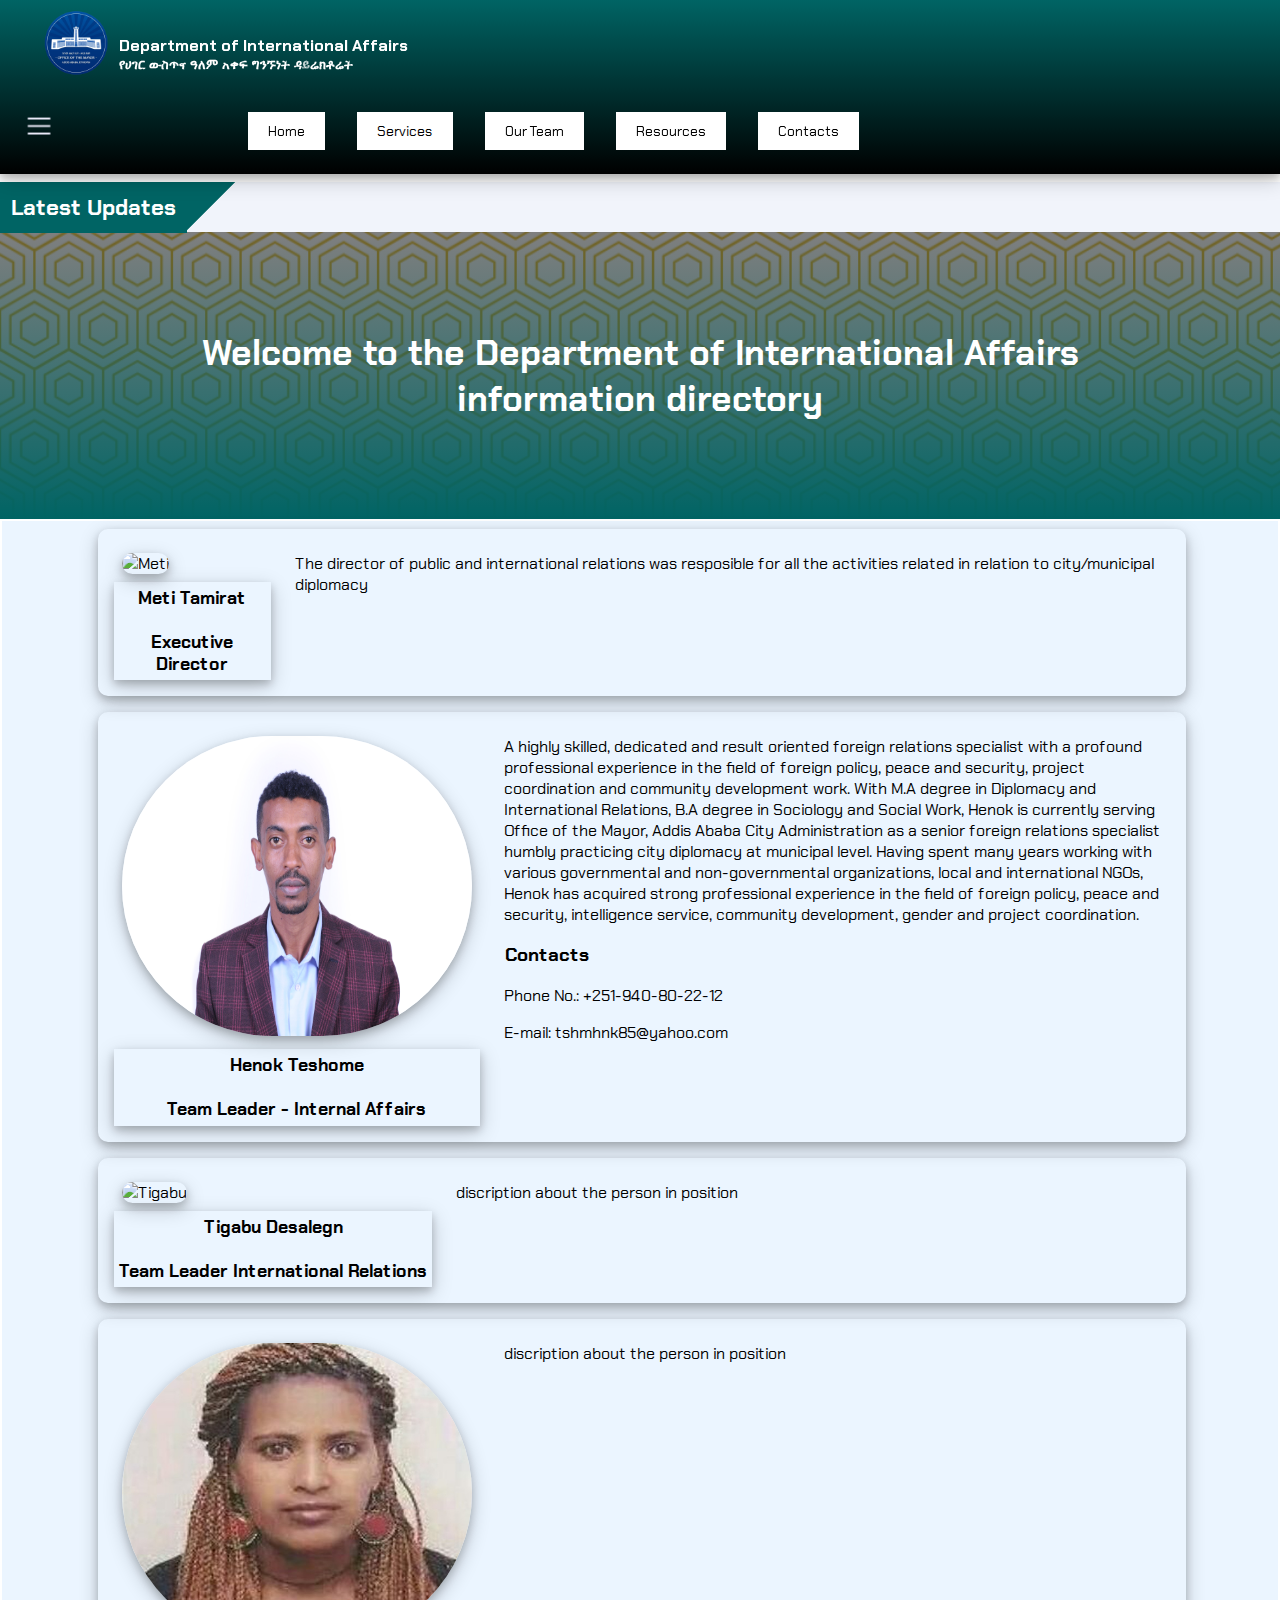
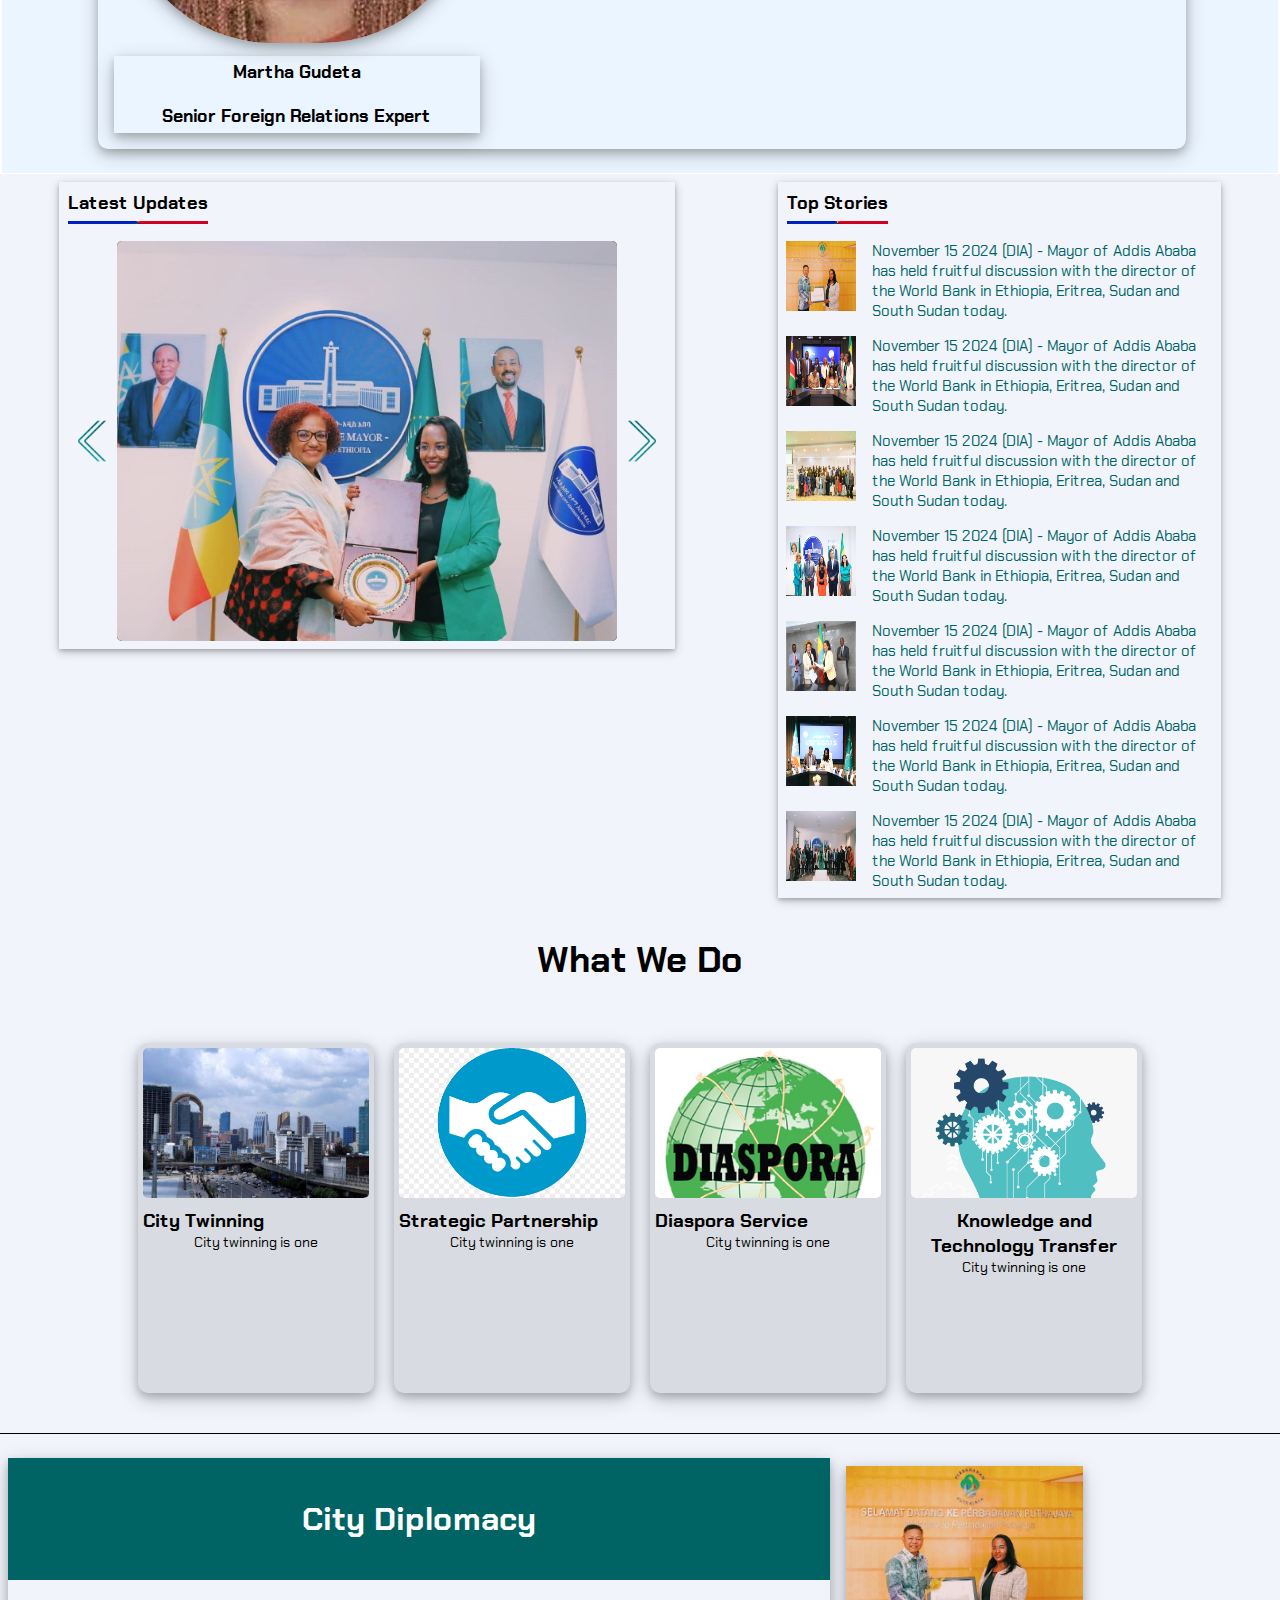
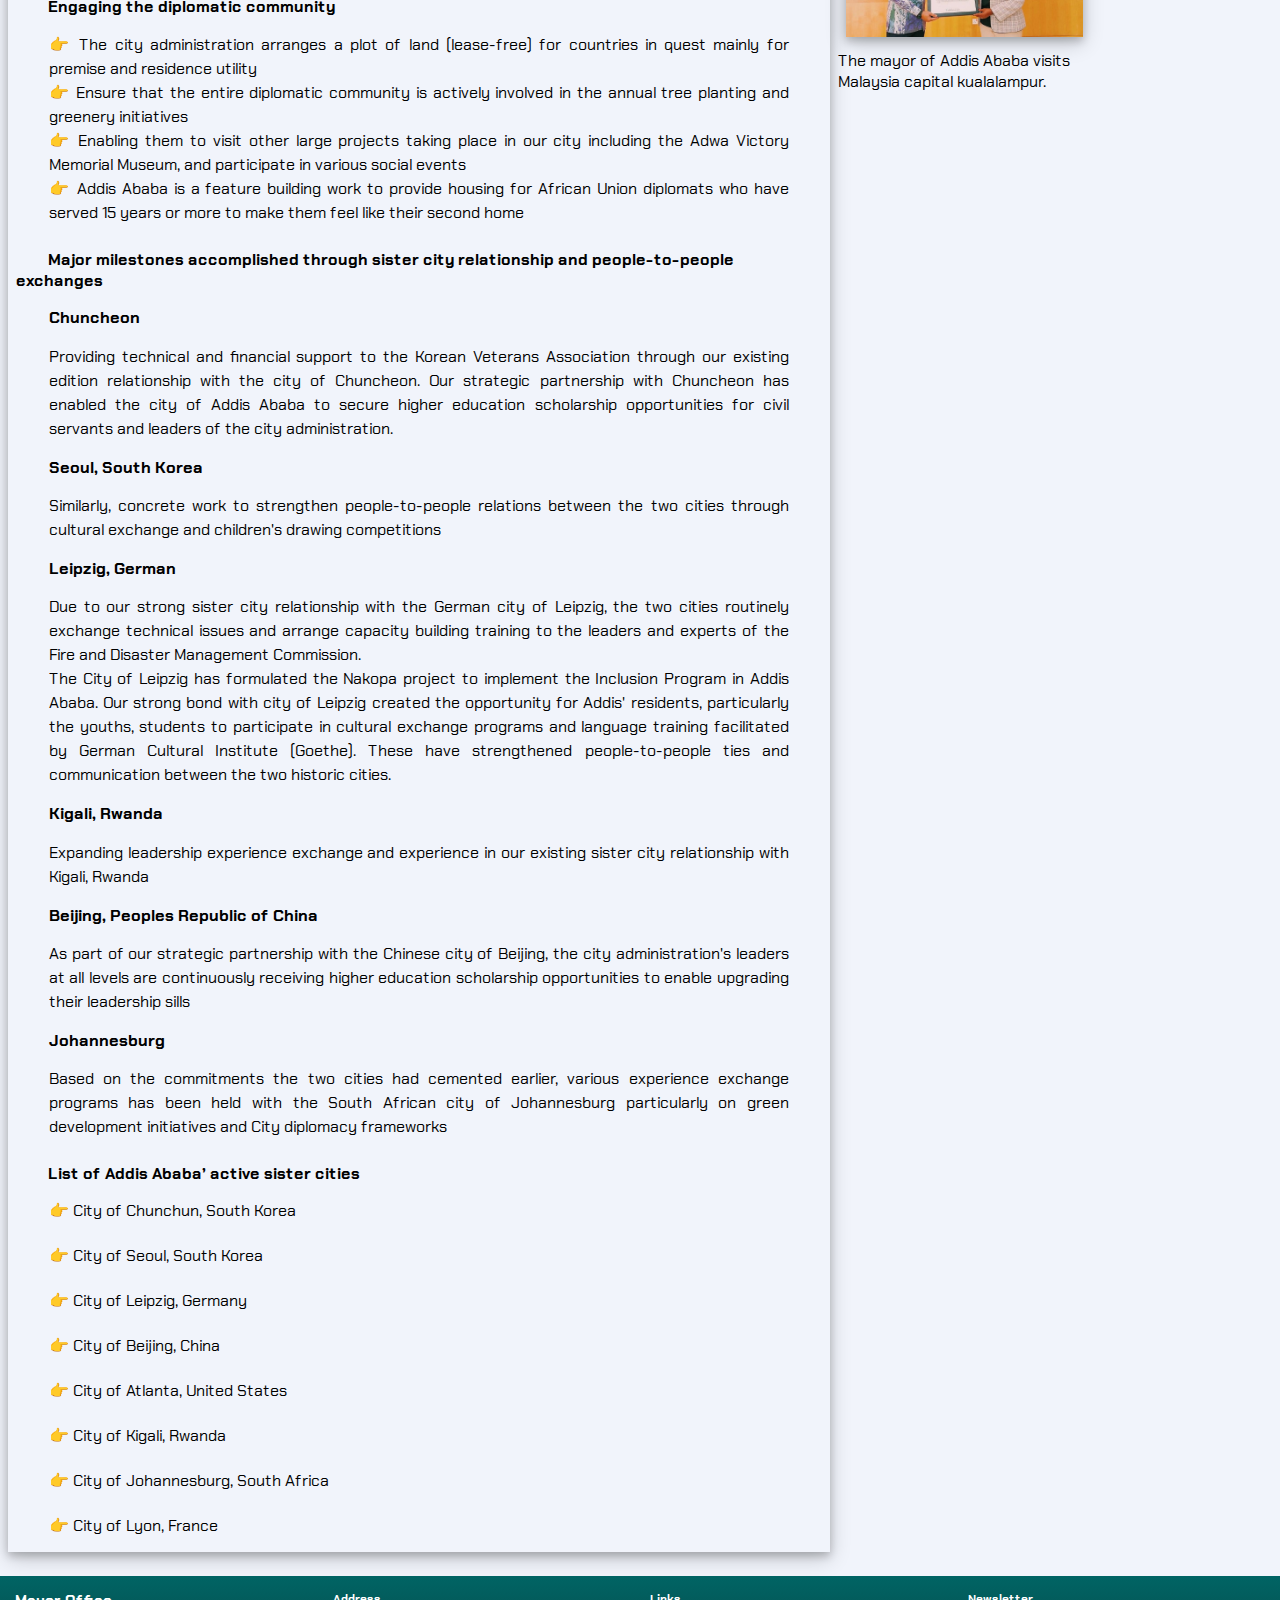
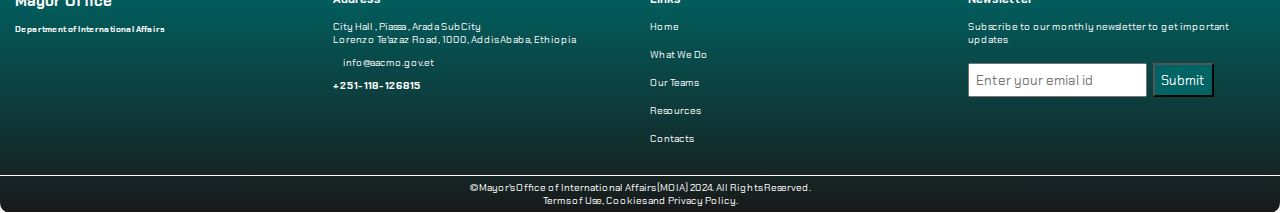
==== index.html @ 0c15f577 "Update index.html" ====
﻿
<!DOCTYPE html>
<html lang="en">
<head>
  <meta charset="utf-8">
  <meta name="viewport" content="width=device-width, initial-scale=1">
  <title>Department of International Affairs</title>
  <link rel="icon" type="image/x-icon" href="x-icon.png">
  <link rel="stylesheet" type="text/css" href="style.css">
  <link rel="stylesheet" type="text/css" href="style-bx.css">
  <link rel="stylesheet" type="text/css" href="stylesheet.css"> 
  <link rel="stylesheet" href="https://cdnjs.cloudflare.com/ajax/libs/fontawesome/6.6.0/css/all.min.css">
  <link rel="preconnect" href="https://fonts.googleapis.com">
  <link rel="preconnect" href="https://fonts.gstatic.com" crossorigin>
  <link href="https://fonts.googleapis.com/css2?family=Chakra+Petch:ital,wght@0,300;0400;0,500;0,600;0,700;1,300;1,400;1,500;1,600;1,700&display=swap" rel="stylesheet">
  <script src="https://code.jquery.com/jquery-3.7.1.min.js" integrity="sha256-/JqT3SQfawRcv/BIHPThkBvs0OEvtFFmqPF/lYI/Cxo=" crossorigin="anonymous"></script>
</head>
<body>
  <header>
    <!--Side Navigation-->
    <div id="sideNav">
      <h3>List of Sister Cities</h3>
      <nav>
        <ul>
          <li><a href="#">Ankara</a></li>
          <li><a href="#">Atlanta</a></li>
          <li>
            <a href="#">Beijing</a>
          </li>
          <li>
            <a href="#">Cheoncheon</a>
          </li>
          <li>
            <a href="#">Chengdu</a>
          </li>
          <li>
            <a href="leipzig.html">Leipzig</a>
          </li>
          <li>
            <a href="#">Leyon</a>
          </li>
          <li>
            <a href="#">Rizhao</a>
          </li>
          <li>
            <a href="#">Seol</a>
          </li>
          <li>
            <a href="washington.html">Washington D.C</a>
          </li>
          <li>
            <a href="#">Kigali</a>
          </li>
          <li>
            <a href="#">Johanesberg</a>
          </li>
          <li>
            <a href="#">Qeulimane</a>
          </li>
          <li>
            <a href="#">Shanghai</a>
          </li>
          <li>
            <a href="#">Windhock</a>
          </li>
          <li>
            <a href="#">Qingdao</a>
          </li>
        </ul>
      </nav>
    </div>
    <div id="menuBtn"><img src="menu-icon.png" alt="menu-icon" id="menu"></div>
    <div id="head-wrapper">
      <div class="head-container">
        <img src="mayor-logo.png" alt="mayor-logo" class="logo">
        <div class="head-title">
          <h4>Department of International Affairs</h4>
          <h5>የሀገር ውስጥና ዓለም አቀፍ ግንኙነት ዳይሬክቶሬት</h5>
        </div>
      </div>

      <!--dropdown menu-->
    <nav class="menu-bar menu-bar-1" id="menu-bar">
        <ul>
          <li><a href="#">Home</a></li>
          <li><a href="#">Services</a>
             <ul class="dropdwn-content">
                 <li><a href="#">City Twinning</a></li>
                 <li><a href="#">Partnership</a></li>
                 <li><a href="#">Diaspora Service</a></li>
                 <li><a href="#">Knowledge & Technology Transfer</a></li>
            </ul>
          </li>
          <li><a href="https://addisinternationalaffairs.github.io/et/" id="team">Our Team</a></li>
          <li><a href="resources.html">Resources</a></li>
          <li><a href="#">Contacts</a></li>
        </ul>
      </nav>
    </div>
  </header>
  
  
  
    <!--news ticker section-->
    
  <section>
     <div class="news-wrapper">
        <div class="news-head">Latest Updates</div>
            <div class="text-updates">
                  <ul>
                      <li>November 15 2024 (DIA) - Mayor of Addis Ababa has held fruitful discussion with the director of the World Bank in Ethiopia, Eritrea, Sudan and South Sudan today.</li>
                      <li>November 14 2024 (DIA) - Mayor of Addis Ababa has received high ranking delegation from Jiangzhou Province of China led by governor Shu Qulin.</li>
                      <li>November 4 2024 (DIA) - Mayor of Addis Ababa have had a fruitful discussion on various issues in pursuit of working more closely on multiple fronts.</li>
                      <li>A significant step was taken to solidify the bond between the City of Kigali and Addis Ababa through the signing of a Memorandum of Understanding (MoU).</li>
                      <li>በአዲስ አበባ እና ኳላላምፑር መካከል ትስስርን በማጠናከር በተለይም በከተማ ፕላን፣ በአረጓዴ ልማት፣ በአካባቢ ጥበቃና እንክብካቤ፣ በህዝብ መናፈሻዎች፣ በኢንቨስትመንት፣ በጤና፣ በንግድ እና ቱሪዝም ዘርፎች ላይ ይበልጥ ተቀራርበን መስራት በምንችልባቸው መንገዶች ዙሪያ ፍሬያማ ውይይት ተካሂደል።</li>
                  </ul>
            </div> 
     </div>
  </section>
  
    <!--banner section-->
  <section id="banner">
    <div class="banner-title">
      <h1>Welcome to the Department of International Affairs<br>
      information directory</h1>
    </div>
  </section>
  
  <!--team section-->
  <section id="team-container" class="our-team">
    <div class="row-1">
      <div class="col-1">
        <img src="mtt.jpg" alt="Meti">
        <h5>Meti Tamirat<br><br>Executive Director</h5>
        
      </div>
      <div class="col-1">
        <p>The director of public and international relations was resposible for all the activities related in relation to
        city/municipal diplomacy</p>
      </div>
    </div>
    <div class="row-1">
      <div class="col-1">
        <img src="henok.jpg" alt="henok">
        <h5>Henok Teshome<br><br>Team Leader - Internal Affairs</h5>

      </div>
      <div class="col-1">
        <p>A highly skilled, dedicated and result oriented foreign relations specialist with a profound professional experience
        in the field of foreign policy, peace and security, project coordination and community development work. With M.A
        degree in Diplomacy and International Relations, B.A degree in Sociology and Social Work, Henok is currently serving
        Office of the Mayor, Addis Ababa City Administration as a senior foreign relations specialist humbly practicing city
        diplomacy at municipal level. Having spent many years working with various governmental and non-governmental
        organizations, local and international NGOs, Henok has acquired strong professional experience in the field of foreign
        policy, peace and security, intelligence service, community development, gender and project coordination.</p>
        <h3>Contacts</h3>
        <p>Phone No.: +251-940-80-22-12</p>
        <p>E-mail: tshmhnk85@yahoo.com</p>
      </div>
    </div>
    <div class="row-1">
      <div class="col-1">
        <img src="#" alt="Tigabu">
        <h5>Tigabu Desalegn<br><br>Team Leader International Relations</h5>

      </div>
      <div class="col-1">
        <p>discription about the person in position</p>
      </div>
    </div>
    <div class="row-1">
      <div class="col-1">
        <img src="mrt.jpg" alt="Martha">
        <h5>Martha Gudeta<br><br>Senior Foreign Relations Expert</h5>
        
      </div>
      <div class="col-1">
        <p>discription about the person in position</p>
      </div>
    </div>
  </section>
  
  
  
  <!--slide news section-->
  
  <section class="news-gallery-container">
     <div class="row-ngc">
        <div class="column-ngc">
          <p>Latest Updates</p>
          <div class="gallery-wrap">
            <img src="left-btn.png" height="64" width="64" alt="btn" id="leftBtn">
              <div class="row-gl">
                <div class="column-gl">
                  <img src="myr-16.png" height="504" width="656" alt="myr">
                </div>
                <div class="column-gl">
                  <img src="myr-15.png" height="504" width="756" alt="myr">
                </div>
                <div class="column-gl">
                  <img src="myr-1.png" height="504" width="700" alt="myr">
                </div>
                <div class="column-gl">
                  <img src="myr-2.png" height="504" width="756" alt="myr">
                </div>
                <div class="column-gl">
                  <img src="myr-3.png" height="504" width="757" alt="myr">
                </div>
                <div class="column-gl">
                  <img src="myr-4.png" height="504" width="756" alt="myr">
                </div>
                <div class="column-gl">
                  <img src="myr-6.png" height="504" width="835" alt="myr">
                </div>
                <div class="column-gl">
                  <img src="myr-7.png" height="504" width="766" alt="myr">
                </div>
                <div class="column-gl">
                  <img src="myr-8.png" height="504" width="756" alt="myr">
                </div>
                <div class="column-gl">
                  <img src="myr-10.png" height="504" width="652" alt="myr">
                </div>
                <div class="column-gl">
                  <img src="myr-11.png" height="504" width="774" alt="myr">
                </div>
                <div class="column-gl">
                  <img src="myr-13.png" height="504" width="755" alt="myr">
                </div>
              </div>
            <img src="right-btn.png" height="64" width="64" alt="btn" id="rightBtn">
          </div>
       </div>
       <div class="column-ngc">
          <p>Top Stories</p>
          <div class="news-wrap">
             <div class="news-link">
               <ul>
                  <li><img src="myr-1.png" alt="news-img"><a href="#">November 15 2024 (DIA) - Mayor of Addis Ababa has held fruitful discussion with the director of the World Bank in Ethiopia, Eritrea, Sudan and South Sudan today.</a></li>
                  <li><img src="myr-3.png" alt="news-img"><a href="#">November 15 2024 (DIA) - Mayor of Addis Ababa has held fruitful discussion with the director of the World Bank in Ethiopia, Eritrea, Sudan and South Sudan today.</a></li>
                  <li><img src="myr-6.png" alt="news-img"><a href="#">November 15 2024 (DIA) - Mayor of Addis Ababa has held fruitful discussion with the director of the World Bank in Ethiopia, Eritrea, Sudan and South Sudan today.</a></li>
                  <li><img src="myr-8.png" alt="news-img"><a href="#">November 15 2024 (DIA) - Mayor of Addis Ababa has held fruitful discussion with the director of the World Bank in Ethiopia, Eritrea, Sudan and South Sudan today.</a></li>
                  <li><img src="myr-10.png" alt="news-img"><a href="#">November 15 2024 (DIA) - Mayor of Addis Ababa has held fruitful discussion with the director of the World Bank in Ethiopia, Eritrea, Sudan and South Sudan today.</a></li>
                  <li><img src="myr-11.png" alt="news-img"><a href="#">November 15 2024 (DIA) - Mayor of Addis Ababa has held fruitful discussion with the director of the World Bank in Ethiopia, Eritrea, Sudan and South Sudan today.</a></li>
                  <li><img src="myr-15.png" alt="news-img"><a href="#">November 15 2024 (DIA) - Mayor of Addis Ababa has held fruitful discussion with the director of the World Bank in Ethiopia, Eritrea, Sudan and South Sudan today.</a></li>
               </ul>
             </div>
          </div>     
       </div>
     </div>  
  </section>
  
  <!--about section-->
  
  <section id="about">
    <div class="section-title">
      <h1>What We Do</h1>
    </div>
    <div id="card-container">
        <a class="card" href="#">
           <div class="cards-image card-1"></div>
           <h3>City Twinning</h3>
           <p>City twinning is one</p>
        </a>
        <a class="card" href="#">
           <div class="cards-image card-2"></div>
           <h3>Strategic Partnership</h3>
           <p>City twinning is one</p>
        </a>
        <a class="card" href="#">
           <div class="cards-image card-3"></div>
           <h3>Diaspora Service</h3>
           <p>City twinning is one</p>
       </a>
       <a class="card" href="#">
           <div class="cards-image card-4"></div>
           <h3>Knowledge and Technology Transfer</h3>
           <p>City twinning is one</p>
       </a>
    </div>
  </section>

  <!--info section-->  
  <section class="info-container">
     <div class="info-section">
         <div class="info-main-title">
            <h2>City Diplomacy</h2>
         </div>
         <div class="info-sub-title">
            <h4>Engaging the diplomatic community</h4>
         </div>
         <div class="info-content">
            <p>&#128073; The city administration arranges a plot of land (lease-free) for countries in quest mainly for premise and residence utility<br>
            &#128073; Ensure that the entire diplomatic community is actively involved in the annual tree planting and greenery initiatives<br>
            &#128073; Enabling them to visit other large projects taking place in our city including the Adwa Victory Memorial Museum, and participate in various social events<br>
            &#128073; Addis Ababa is a feature building work to provide housing for African Union diplomats who have served 15 years or more to make them feel like their second home</p>
         </div>
         <div class="info-sub-title">
            <h4>Major milestones accomplished through sister city relationship and people-to-people exchanges</h4>
         </div>
         <div class="info-content">
            <h5>Chuncheon</h5>
            <p>Providing technical and financial support to the Korean Veterans Association through our existing edition relationship with the city of Chuncheon. Our strategic partnership with Chuncheon has enabled the city of Addis Ababa to secure higher education scholarship opportunities for civil servants and leaders of the city administration.</p>
            <h5>Seoul, South Korea</h5>
            <p>Similarly, concrete work to strengthen people-to-people relations between the two cities through cultural exchange and children's drawing competitions</p>
            <h5>Leipzig, German</h5>
            <p>Due to our strong sister city relationship with the German city of Leipzig, the two cities routinely exchange technical issues and arrange capacity building training to the leaders and experts of the Fire and Disaster Management Commission.<br>
            The City of Leipzig has formulated the Nakopa project to implement the Inclusion Program in Addis Ababa. Our strong bond with city of Leipzig created the opportunity for Addis' residents, particularly the youths, students to participate in cultural exchange programs and language training facilitated by German Cultural Institute (Goethe). These have strengthened people-to-people ties and communication between the two historic cities.</p>
            <h5>Kigali, Rwanda</h5>
            <p>Expanding leadership experience exchange and experience in our existing sister city relationship with Kigali, Rwanda</p>
            <h5>Beijing, Peoples Republic of China</h5>
            <p>As part of our strategic partnership with the Chinese city of Beijing, the city administration's leaders at all levels are continuously receiving higher education scholarship opportunities to enable upgrading their leadership sills</p>
            <h5>Johannesburg</h5>
            <p>Based on the commitments the two cities had cemented earlier, various experience exchange programs has been held with the South African city of Johannesburg particularly on green development initiatives and City diplomacy frameworks</p>
         </div>
         <div class="info-sub-title">
            <h4>List of Addis Ababa’ active sister cities</h4>
         </div>
         <div class="info-content">
            <ul>
                <li>&#128073; City of Chunchun, South Korea</li>
                <li>&#128073; City of Seoul, South Korea</li>
                <li>&#128073; City of Leipzig, Germany</li>
                <li>&#128073; City of Beijing, China</li> 
                <li>&#128073; City of Atlanta, United States</li>
                <li>&#128073; City of Kigali, Rwanda</li>
                <li>&#128073; City of Johannesburg, South Africa</li> 
                <li>&#128073; City of Lyon, France</li>
            </ul>    
         </div>      
     </div>
     <div class="info-card-wrapper">
        <div class="info-card">
           <a href="#"><img src="myr-1.jpg" alt="myr"></a>
           <p>The mayor of Addis Ababa visits Malaysia capital kualalampur.</p>
        </div>
        <div class="info-card">
          
        </div>
     </div>
  </section>
  
  <!--footer section-->
  
  <footer>
   <div class="footer-container">
    <div class="row">
      <div class="col">
           <h2>Mayor Office</h2><br>
           <h5><a href="#">Department of International Affairs</a></h5>
        </div>
      <div class="col">
        <h3>Address</h3><br>
        <p>City Hall , Piassa , Arada SubCity</p>
        <p>Lorenzo Te'azaz Road, 1000, Addis Ababa, Ethiopia</p>
        <p class="email-id"><a href="#">info@aacmo.gov.et</a></p>
        <h4>+251-118-126815</h4>
      </div>
      <div class="col">
        <h3>Links</h3><br>
        <ul>
          <li>
            <a href="/index.html">Home</a>
          </li>
          <li>
            <a href="#">What We Do</a>
          </li>
          <li>
            <a href="team.html">Our Teams</a>
          </li>
          <li>
            <a href="resources.html">Resources</a>
          </li>
          <li>
            <a href="#">Contacts</a>
          </li>
        </ul>
      </div>
      <div class="col">
        <h3>Newsletter</h3><br>
        <p>Subscribe to our monthly newsletter to get important updates</p><br>
        <label><input type="email" name="email-address" placeholder="Enter your emial id" required=""></label> 
        <button class="btn" type="submit">Submit</button>
      </div>
    </div>
    <div class="row">
      <p class="row-bottom">&copy; <a href="#">Mayor's Office of International Affairs (MOIA) 2024.</a> All Rights Reserved.<br>
      <a href="#">Terms of Use</a>, <a href="#">Cookies and Privacy Policy.</a><br>
      </p>
    </div>
    </div>
  </footer>
  <script src="scripts.js"></script>
  <script src="jquery-3.7.1.min.js"></script>
  <script>
  $(document).ready(function() {
    $('#team-container').hide();
    $("#team").on('click', function() {
       $('.news-gallery-container,.info-container,#about,#banner').hide();
       $('#team-container').show();
       
   });
   });
  </script>

</body>
</html>
---- style.css ----
*{
  margin: 0;
  padding: 0;
  font-family: "Chakra Petch", sans-serif;
  font-style: normal;
  }
@media screen and (min-width: 320px) and (max-width: 980px) {
  body {
    width: auto;
    height: auto;
    font-size: 10px;
  }
}  

  #sideNav {

  width: 200px;
  height: 520px;
  position: absolute;
  margin-bottom: 1em;
  left: -200px;
  top: 100%;
  background: linear-gradient(rgba(0,0,0,1), rgb(0, 100, 100));
  z-index: 1;
  transition: 1s;
  overflow-x: hidden;
  overflow-Y: scroll; 
}

 /*--custom scrollbar--*/

  ::-webkit-scrollbar {
    width: 7px;
  }
  ::-webkit-scrollbar-track {
    background: white;
    border-radius: 50px;
  }
  ::-webkit-scrollbar-thumb {
    background: gray;
    border-radius: 50px;
  }
  ::-webkit-scrollbar-button {
    width: 7px;
    background: gray;
    border-radius: 50px;

  }
  ::-webkit-scrollbar-thumb:hover {
    background: rgb(49, 48, 48)
  }
  ::-webkit-scrollbar-button:hover {
    background: rgb(49, 48, 48)
    }
    
    
#sideNav h3 {
  color: white;
  text-align: center;
  padding: 0.5em;
  }

#sideNav ul li {
  list-style: none;
  padding: 1em;
  border-bottom: 0.5px solid white;
  border-radius: 5px;
}

#sideNav ul li a {
  text-decoration: none;
  color: white;
  font-size: 16px;
}
#sideNav ul li:hover {
  background: linear-gradient(rgba(0, 0, 0, 0.5), rgb(0, 100, 100));
  transform: scale(1.03);
  transition: all 0.9s ease;
}
#menuBtn {
  width: 45px;
  height: 45px;
  margin: 1em;
  background: transparent;
  position: absolute;
  text-align: center;
  top: 50%;
  float: left;
  z-index: 3;
  
}
#menuBtn img {
  width: 30px;
  height: 30px;
  
}

#menuBtn:hover {
  background: linear-gradient(rgba(0, 0, 0, 0.5), rgb(0, 100, 100));
  border-radius: 20px;
}

@media screen and (min-width: 320px) and (max-width: 600px) {
  .banner-title h1 {
    font-size: 24px;
    font-weight: bold;
}
}

@media screen and (min-width: 320px) and (max-width: 600px) {
  #menuBtn {
    width: 35px;
    height: 35px;
}
}
@media screen and (min-width: 320px) and (max-width: 600px) {
  #menuBtn img{
    width: 25px;
    height: 25px;
}
}

@media screen and (min-width: 320px) and (max-width: 600px) {
  #sideNav ul li a{
    font-size: 13px;
}
}
.head-title h2 {
  font-size: 16px;
}
header {
  display: flex;
  flex-wrap: nowrap;
  position: sticky;
  top: 0;
  background: linear-gradient(to top, rgba(0, 0, 0, 1), rgb(0, 100, 100));
  background-position: center;
  width: 100%;
  left: 0;
  transition: all 2s ease-in-out;
  box-shadow: 0 4px 8px 0 rgba(0, 0, 0, 0.2), 0 6px 20px 0 rgba(0, 0, 0, 0.2);
  z-index: 2;
}

#head-wrapper {
  display: inline;
  flex-wrap: nowrap;
  position: sticky;
  top: 0;
  margin-left: 2em;
  }
.head-container {
  display: flex;
  flex-wrap: nowrap;
  padding: 1px;
}

img {
  position: relative;
  width: 70px;
  height: 70px;
  margin: 0.5em;
}

.head-title h4 {
  position: relative;
  top: 40%;
  color: white;
  font-family: "Chakra Petch", sans-serif;
  font-style: normal;

}
.head-title h5 {
  position: relative;
  top: 40%;
  color: white;
  font-family: "Chakra Petch", sans-serif;
  font-style: normal;

}

#banner {
  
  display: block;
  flex-wrap: nowrap;
  background: linear-gradient(rgba(0,0,0,0.5), rgb(0, 100, 100)),url("background-pattern.png");
  background-size: cover;
  background-position: center;
  padding: 5em;
  
  
}

.banner-title {
  text-align: center;
  color: white;
}
.banner-title h1 {
  font-size: 35px;
  font-weight: bold;
  padding: 0.5em;
}

@media screen and (min-width: 320px) and (max-width: 600px) {
   header{
    display: flex;
    flex-wrap: wrap;
    font-size: 10px;
}
}
@media screen and (min-width: 320px) and (max-width: 600px) {
  #head-wrapper{
    display: flex;
    flex-wrap: wrap;
    font-size: 10px;
    margin-left: 0.5em;
}
}
@media screen and (min-width: 320px) and (max-width: 600px) {
  .head-container{
    display: flex;
    flex-wrap: wrap;
    font-size: 80%;
}
}
@media screen and (min-width: 320px) and (max-width: 600px) {
  #head-wrapper img {
    width: 45px;
    height: 45px;
    
}
}

 /*--navigation bar--*/


.menu-bar {
  display: flex;
  flex-wrap: nowrap;
  width: 100%;
  text-align: center;
  margin-left: 10em;
  padding: 1em;

}

.menu-bar ul .menu-bar li {
  display: flex;
  flex-wrap: nowrap;


  
}
.menu-bar ul {
  display: block;
  flex-wrap: nowrap;
  width: 100%;
  list-style: none;
  padding: 0.5em;
}
.menu-bar li {
  position: relative;
  float: left;
  width: auto;
  padding: 10px 20px;
  margin-left: 2em;
  transition: 0.4s all ease-in-out;
  background: white;
  z-index: 1;
  }
  

.menu-bar a {
  display: block;
  font-size: 14px;
  color: black;
  text-decoration: none;
  text-align: left;
}

.menu-bar li:hover {
  color: black;
  

}
.menu-bar li::before {
  content: '';
  position: absolute;
  top: 0;
  left: 0;
  width: 100%;
  height: 100%;
  z-index: -1;
  background: rgb(233, 59, 85);
  transition: 0.4s all ease-in-out;
  }
.menu-bar-1 li::before {
  right: unset;
  right: 0;
  width: 0;
  }
.menu-bar-1 li:hover::before {
  bottom: unset;
  top: 0;
  width: 100%;
  }

.dropdwn-content {
  display: none;
  position: absolute;
  visibility: hidden;
  
}

.dropdwn-content li {
  margin: 0;
  list-style: none;
  
}
.dropdwn-content a {
  width: 215px;
  font-size: 14px;
  padding: 0.5em;
  }

.menu-bar ul li:hover .dropdwn-content {
  display: block;
  position: absolute;
  opacity: 1;
  visibility: visible;
  margin-top: 12px;
  margin-left: -107px;
  width: 270px;
}

.menu-bar ul li:hover .dropdwn-content a {
  display: block;
}

.menu-bar ul li:hover .dropdwn-content ul  {
  width: auto;
  padding: 5px;
  
  }

@media screen and (min-width: 320px) and (max-width: 600px) {
  .menu-bar{
    display: flex;
    flex-wrap: nowrap;
    float: left;
    margin-left: 2em;
}
}

@media screen and (min-width: 320px) and (max-width: 600px) {
  .menu-bar ul li {
    display: flex;
    flex-wrap: nowrap;
    padding: 3px 3px;
}
}
@media screen and (min-width: 320px) and (max-width: 600px) {
  .menu-bar a{
    font-size: 12px;
}
}
@media screen and (max-width: 550px) {
  .dropdwn-content a {
    width: 200px;
    font-size: 12px;
  }
}
@media screen and (min-width: 320px) and (max-width: 600px) {
  .dropdwn-content {
    width: 150px;

  }
}

/*--about section--*/

#about {
  width: 100%;
  padding: 30px 0;
  background-color: rgb(241, 244, 251);

}
.section-title {
  text-align: center;
  padding-bottom: 50px;
}

.section-title h1 {
  font-size: 36px;
  color: black;
  font-weight: bold;
}
@media screen and (min-width: 320px) and (max-width: 780px) {
  .banner-title h1{
    font-size: 15px;
}
}

/*--card section--*/

#card-container {
  display: flex;
  flex-wrap: nowrap;
  margin: auto;
  width: 80%;


}
.card {
  width: 250px;
  height: 350px;
  border-radius: 10px;
  padding: 5px 5px;
  box-sizing: border-box;
  cursor: pointer;
  margin: 10px 10px;
  text-align: center;
  text-decoration: none;
  background-color: rgba(0, 0, 0, 0.1);
  background-position: center;
  box-shadow: 0 4px 8px 0 rgba(0, 0, 0, 0.2), 0 6px 20px 0 rgba(0, 0, 0, 0.2);

}

.cards-image {
  background-size: cover;
  height: 150px;
  margin-bottom: 10px;
  border-radius: 5px;

}
.card-1 {
  background-image: url("sister-city.png");

}

.card-2 {
  background-image: url("partnership.png");

}

.card-3 {
  background-image: url("diaspora.png");
}

.card-4 {
  background-image: url("know-tech.png");
}

.card:hover {
  background-color: rgb(0, 100, 100);
  color: white;
  text-decoration: none;
  cursor: pointer;
  transform: scale(1.06);
  transition: all 2s ease;
}

.card h3 {
  color: black;
  text-shadow: none;
  width: fit-content;
}
  
.card:hover h3 {
  color: white;

  }

.card p {
  color: black;
  text-shadow: none;
  font-size: 14px;
  
}
.card:hover p {
  color: white;
  }
  
@media screen and (min-width: 320px) and (max-width: 720px) {
  #card-container{
    display: block;
    flex-wrap: wrap;
    margin: auto auto;
    width: 80%;
    
}
}
@media screen and (min-width: 320px) and (max-width: 720px) {
  .section-title h1{
    font-size: 18px;
}
}

@media screen and (min-width: 320px) and (max-width: 720px) {
  .card{
    display: flex;
    flex-wrap: wrap;
    width: 100%;

    box-sizing: border-box;
}
}
@media screen and (min-width: 320px) and (max-width: 720px) {
  .cards-image{
    width: 100%;
    height: 60%;
    
}
}



/*--info section--*/
.info-container {
  display: flex;
  flex-wrap: nowrap;
  width: auto;
  padding: 0.5em;
  margin: auto;
  background-color: rgb(241, 244, 251);
  border-top: 1px solid black;

  }  

.info-section {
  display: block;
  flex-wrap: nowrap;
  width: 65%;
  margin-top: 1em;
  margin-bottom: 1em;
  background-color: rgb(241, 244, 251);
  box-shadow: 0 4px 8px 0 rgba(0, 0, 0, 0.2), 0 6px 20px 0 rgba(0, 0, 0, 0.2);

  }
.info-main-title {
  width: auto;
  padding: 0.5em;
  text-align: center;
  background: rgb(0, 100, 100);
  color: white;
  }

.info-main-title h2 {
  font-size: 200%;
  padding: 1em;
  }
.info-sub-title {
  width: auto;
  padding: 0.5em;
  margin-top: 0.5em;
  text-indent: 4%;
  }
  
.info-content {
  width: auto;
  margin-left: 4%;
  margin-right: 4%;
  
  }
.info-content p {
  padding: 0.5em;
  text-align: justify;
  line-height: 1.5;
  }
  

.info-content ul li {
  list-style-type: none;
  padding: 0.5em;
  margin-bottom: 0.5em;
  }
.info-content h5 {
  padding: 0.5em;
  font-size: 102%;
  }
  
.info-card-wrapper {
  display: block;
  width: 20%;
  
  margin-left: 0.5em;
  margin-top: 1em;
  margin-bottom: 1em;

  }
.info-card {
  width: auto;
  height: auto;
  margin-bottom: 0.5em;
  background: transparent;

  }
.info-card img {
  width: 94%;
  height: 94%;
  box-shadow: 0 4px 8px 0 rgba(0, 0, 0, 0.2), 0 6px 20px 0 rgba(0, 0, 0, 0.2);
  }
    
.info-card iframe {
    width: 75%;
    box-sizing: border-box;
    align-content: center;
  }

  @media screen and (min-width: 320px) and (max-width: 720px) {
    .info-card iframe {
      width: fit-content;
    }
  }
 
/*--footer section--*/

.footer {
  width: auto;
  position: absolute;
  bottom: 0;
  margin: 3px 3px 3px 3px;

}
.footer-container {
 position: relative;
 margin: 0;
 background: linear-gradient(to top, rgba(0, 0, 0, 0.9), rgb(0, 100, 100));
 border-bottom-left-radius: 10px;
 border-bottom-right-radius: 10px;
 align-items: center;
 column-gap: 2em;
 }
.row { 
  width: auto; 
  padding: 0.5em;
  margin: 0;
  display: flex;
  flex-wrap: nowrap;
  font-size: 15px;
  color: white;
  border-bottom: 1px solid white;

}

.col {
  position: relative;
  flex: 30%;
  padding: 1em;
  box-sizing: border-box;
  flex-wrap: nowrap;
  
}
.col a {
  color: white;
  text-decoration: none;
  
}

.col h1 a{
  width: 100%;
  position: relative;
  color: white;
  font-style: normal;
  font-size: 150%;
  font-weight: bold;
  box-sizing: border-box;
  }
.email-id {
  width: 80%;
  margin: 1em 1em 1em 1em;
  color: white;
  }

.col ul li {
  list-style: none;
  margin: 0 0 1.5em;
  
}
.col ul li a {
  text-decoration: none;
  color: white;
  box-sizing: border-box;

}
.col ul li a:hover {
  text-decoration: underline;
  background-image: conic-gradient(rgb(233, 59, 85), rgb(0, 100, 100), rgb(233, 59, 85), rgb(233, 59, 85));
  padding: 10px 10px; 
  transform: scale(1.04);
  transition: all 0.8s ease;
}

input {
  padding: 0.5em;
  box-sizing: border-box;
  align-items: center;
  position: relative;
}
button {
  color: white;
  background: rgb(0, 100, 100);
  font-size: 13px;
  padding: 0.5em;
  margin: 0.3em;
  position: relative;
  }
button::before {
  content: '';
  position: absolute;
  width: 100%;
  height: 100%;
  background: red;
  z-index: -1;
  bottom: 0;
  right: 0;
  cursor: pointer;
  
  transform: scale(0, 1);
  transition: 0.5s; 
  }
button:hover::before {
  transform: scale(0, 1);
  
  }

.row a {
color: white;
text-decoration: none;
}
.row a:hover {
  color: gold;
  text-decoration: none;
  }
.row-bottom {
  width: 100%;
  text-align: center;
  
  }

@media screen and (min-width: 320px) and (max-width: 720px) {
  .footer{
    position: relative;
    display: flex;
    flex-wrap: nowrap;
    font-size: 10px;

}
}
@media screen and (min-width: 320px) and (max-width: 720px) {
  .col {
    position: relative;
    font-size: 10px;
    width: fit-content;
}
}
@media screen and (min-width: 320px) and (max-width: 7200px) {
  .row {
    display: flex;
    flex-wrap: nowrap;
    font-size: 10px;
}
}
@media screen and (min-width: 320px) and (max-width:720px) {
  .col input{
    width: 70%;
    font-size: 10px;
    box-sizing: border-box;
    display: flex;
}
}
@media screen and (min-width: 320px) and (max-width: 720px) {
  .col button{
    font-size: 70%;
    box-sizing: border-box;
  
}
}
---- style-bx.css ----
.box-2 {
 position: relative;
 top: 40%;
 left: 25%;
 width: 150px;
 height: 150px;
 padding: 0.5em;
 background: rgb(0,0,0);
 color: white;
 align-items: center;
 text-align: center;
 border-radius: 100px;
 

 }
 
@property --angle {
 syntax: "<angle>";
 initial-value: 0deg;
 inherits: false;
 }
 
.box-2::after {
 content: '';
 position: absolute;
 width: 100%;
 height: 100%;
 background-image: conic-gradient(from var(--angle), transparent, green, yellow, red, green, yellow, red);
 top: 50%;
 left: 50%;
 translate: -50% -50%;
 z-index: -1;
 padding: 0.3em;
 border-radius: 100px;
 animation: 3s spin linear infinite;
 }
 
.box-2::before {
 filter: blur(0.5rem);
 opacity: 0.5;
 z-index: -1;
 }
 
@keyframes spin {
 from {
   --angle: 0deg;
   }
 to {
   --angle: 360deg;
   }
 }
 
/*--news ticker section--*/
    
.news-wrapper {
  position: relative;
  top: 0;
  width: auto;
  height: 50px;
  margin-top: 0.5em;
  background: rgb(241, 244, 251);
  align-items: center;
 
  }
.news-head {
  display: block;
  position: absolute;
  font-size: 22px;
  padding: 0.5em;
  font-weight: bold;
  background: rgb(0, 100, 100);
  color: white;
  z-index: 1;
  }


  
.news-head::before,.news-head::after {
  content: '';
  width: 0;
  position: absolute;
  border-width: 48px;
  border-style: solid;
  top: 0;
  z-index: -1;

  }
.news-head::before {
  border-color: rgb(0, 100, 100) transparent transparent transparent;  
  right: -48px;
  }
.news-head::after {
  border-color: rgb(0, 100, 100) transparent transparent transparent;  
  right: -48px;
  }
.text-updates {
  display: flex;
  flex-wrap: nowrap;
  position: absolute;
  width: 98%;
  height: 50px;
  left: 0;
  top: 0;
  color: rgb(0, 100, 100);
  overflow: hidden;
  align-items: center;
  box-sizing: border-box;
  font-size: 14px;
  font-weight: bold;
  }
  
.text-updates ul {
  display: flex;
  width: auto;
  list-style: none;
  margin: 0;
  
  }
.text-updates ul li{
  width: auto;
  white-space: nowrap;
  padding: 1em 1em;
  position: relative;
  transform: translateX(-6796px);
  animation: scroll 60s linear 0s infinite normal;
  }

.text-updates ul li::before {
  content: '';
  background: black;
  width: 1px;
  height: 20px;
  position: absolute;
  left: 5px;
  }
  
@keyframes scroll {
  0% {
     transform: translateX(100%);
     }
  100% {
     transform: translateX(-6796px);
     }
  }
  

/*--gallery section--*/
  
.news-gallery-container {
  display: flex;
  flex-wrap: nowrap;
  width: auto;
  height: auto;
  padding: 0.5em;
  margin: auto;
  background-color: rgb(241, 244, 251);
  }
.row-ngc {
  display: flex;
  width: 100%;
  margin: auto auto;
  
  }
.column-ngc {
  position: relative;
  display: block;
  white-space: nowrap;
  width: 100%;
  flex-basis: 35%;
  margin: 0 auto auto auto;
  box-shadow: 0 2px 4px 0 rgba(0, 0, 0, 0.2), 0 3px 10px 0 rgba(0, 0, 0, 0.2);

  }
.column-ngc p {
  position: relative;
  width: max-content;
  padding-bottom: 0.5em;
  margin: 0.5em;
  font-size: 18px;
  font-weight: bold;
  
  }
.column-ngc p::after {
  position: absolute;
  content: '';
  width: 100%;
  height: 3px;
  margin: auto auto;
  left: 0;
  bottom: 0;
  background-image: conic-gradient(orange, red, indigo, green, blue, orange);
  transition: 100ms;
  }
.column-ngc p:hover::after {
  width: 0;
  }
  
.gallery-wrap {
  width: 600px;
  height: 400px;
  display: flex;
  margin: auto auto;
  padding: 0.5em;
  

  }
.gallery-wrap img {
  width: 50px;
  height: 50px;
  margin: auto auto;
  }
.row-gl {
  display: flex;
  flex-wrap: nowrap;
  width: 100%;
  height: auto;
  overflow-x: scroll;
  background: black;
  border-radius: 5px;
  
  }
  
.row-gl::-webkit-scrollbar {
  display: none;
  }
#leftBtn, #rightBtn {
  cursor: pointer;

  }
.column-gl {
  width: 100%;
  height: 100%;
  box-sizing: border-box;
  margin: auto auto;

  
  }
  
.column-gl img {
  width: 500px;
  height: 400px;
  margin: 0;
  object-fit: cover;
  
  animation: slide 40s linear 5s infinite normal;
  transition: smooth;
  }

.column-gl img:hover {
  transform: scale(1.03);
  transition: 0.9s;
  }
@keyframes slide {
 0% {
  transform: translateX(0px);
 }
 5% {
  transform: translateX(0px);
 }
 10% {
  transform: translateX(-100%);
 }
 15% {
  transform: translateX(-100%);
 }
 20% {
  transform: translateX(-200%);
 }
 25% {
  transform: translateX(-200%);
 }
 30% {
  transform: translateX(-300%);
 }
 35% {
  transform: translateX(-300%);
 }
 40% {
  transform: translateX(-400%);
  }
 45% {
  transform: translateX(-400%);
 }
 50% {
  transform: translateX(-500%);
 }
 55% {
  transform: translateX(-500%);
 }
 60% {
  transform: translateX(-600%);
 }
 65% {
  transform: translateX(-600%);
 }
 70% {
  transform: translateX(-700%);
 }
 75% {
  transform: translateX(-700%);
 }
 80% {
  transform: translateX(-800%);
 }
 85% {
  transform: translateX(-800%);
 }
 90% {
  transform: translateX(-900%);
 }
 95% {
  transform: translateX(-900%);
 }
 100% {
  transform: translateX(-1000%);
 }
 105% {
  transform: translateX(-1000%);
 }
 110% {
  transform: translateX(-1100%);
 }
 }


@media screen and (max-width: 600px) {
  .news-gallery-container {
     display: flex;
     width: auto;
     }
  }
@media screen and (max-width: 600px) { 
.gallery-wrap {
     display: flex;
     width: 100%;
     height: 100%;
     }
  }
@media screen and (max-width: 600px) {
  .column-gl {
     display: flex;
     width: 100%;
     height: 100%;
     
     }
     }

@media screen and (max-width: 600px) {
  .row-gl {
     display: flex;
     width: auto;
     }
     }
@media screen and (max-width: 600px) {
  .row-ngc {
     display: block;
     width: 100%;
     }
     }
@media screen and (max-width: 600px) {
  .column-ngc {
     width: 100%;
     }
     }
/*--gallery section--*/

.news-wrap {
  display: flex;
  width: 100%;
  height: auto;
  
  }
.news-link ul li {
  display: flex;
  flex-wrap: nowrap;
  width: 100%;
  list-style-type: none;
  white-space: wrap;
  

  }
.news-link a {
  padding: 0.5em;
  font-size: 15px;
  color: rgba(0, 100, 100, 1);
  text-decoration: none;
  }
.news-link a:hover {
  color: rgba(254, 0, 0, 1);
}

@media screen and (max-width: 600px) {
  .news-wrap {
    width: fit-content;
  }
}
---- stylesheet.css ----
/*--team section--*/

*#team-container {
  display: inline-block;
  flex-wrap: nowrap;
  padding: 0.5em;
  margin: 0.1em;
  width: auto;
  background:  rgb(235, 245, 255);
  }

.row-1 {
  display: flex;
  width: 85%;
  margin-left: 7%;
  margin-right: 7%;
  margin-bottom: 1em;
  flex-basis: 40%;
  padding: 0.5em;
  border-radius: 10px;
  box-shadow: 0 4px 8px 0 rgba(0, 0, 0, 0.2), 0 6px 20px 0 rgba(0, 0, 0, 0.2);
  }
.col-1 {
  color: black;
  text-align: left;
  padding: 0.5em;
  }
.col-1 img {
  width: 350px;
  height: 300px;
  border-radius: 200px;
  box-shadow: 0 4px 8px 0 rgba(0, 0, 0, 0.2), 0 6px 20px 0 rgba(0, 0, 0, 0.2);
  }
.col-1 h5 {
  padding: 0.3em;
  text-align: center;
  font-size: 110%;
    box-shadow: 0 4px 8px 0 rgba(0, 0, 0, 0.2), 0 6px 20px 0 rgba(0, 0, 0, 0.2);
  }
.col-1 h3 {
  padding: 0.5em;
  }
.col-1 p {
  padding: 0.5em;
  font-size: 16px;
  }
.col-1 img:hover {
  transform: scale(1.1, 1.1);
  transition: all 0.9s ease-in-out;
  }
  
  @media screen and (max-width: 550px) {
  .team-container {
    display: flex;
    flex-wrap: nowrap;
    font-size: 12px;
}
}
@media screen and (max-width: 550px) {
  .row-1 {
    display: block;
    flex-wrap: nowrap;
    font-size: 12px;
}
}

/*--cities section--*/
.cities-container {
  display: flex;
  flex-wrap: wrap;
  background: linear-gradient(to top, rgba(0,0,0,1), rgb(0, 100, 0));
  text-align: justify;
  margin: 0.5em;
  padding: 1em;

}
.cities-gallery {
  width: 400px;
  padding: 0.5em;
  margin: 1em;
  background: gray;
  }
.cities-gallery img {
  width: 350px;
  height: 300px;
  margin: 1em;
  padding: 0.5em;
  }
.cities-document {
  display: block;
  flex-wrap: wrap;
  width: 100%;
  padding: 0.5em;
  margin: 0.5em;
  color: white;
  font-size: 17px;
  background: linear-gradient(to top, rgba(0,0,0,1), rgb(0, 100, 0));
  }
.cities-document ul li {
  list-style: none;
  padding: 0.5em;
  }
.cities-container h3 {
  color: white;
  margin-left: 1em;
  padding: 0.5em;
  }
.cities-text {
  display: flex;
  flex-wrap: wrap;
  width: 750px;
  margin: 1em;
  color: white;
  font-size: 17px;
  padding: 0.5em;
}
.cities-container a:link {
  color: white;
  }

.cities-container a:visited {
 color: red;
 }
.cities-container a:hover {
 color: gold;
 }
 
 /*--resource section--*/
 
.res-container {
  display: flex;
  flex-wrap: wrap;
  background: rgb(235, 245, 255);
  
  margin-top: 0.15em;
  margin-bottom: 0.15em;
  border-radius: 5px;
  padding: 0.5em;
  }
.res-container a {
  color: white;
  text-decoration: none;
  }

.res-category {
  display: block;
  flex-wrap: wrap;
  width: 300px;
  height:auto;
  border-radius: 10px;
  font-size: 18px;
  color: white;
  box-shadow: 0 4px 8px 0 rgba(0, 0, 0, 0.2), 0 6px 20px 0 rgba(0, 0, 0, 0.2);

  }
.res-category P {
  width: auto;
  padding: 0.5em;
  border-bottom: 2px solid white;
  font-size: 20px;
  text-align: center;
  background: linear-gradient(to top, rgba(0, 0, 0, 1), rgb(0, 100, 100));
  border-top-right-radius: 10px;
  border-top-left-radius: 10px;
  }
.res-category ul li {
  padding: 0.5em;
  margin: 0.5em;
  list-style: none;
  background: linear-gradient(to top, rgba(0, 0, 0, 1), rgb(0, 100, 100));
  box-shadow: 0 0 20px 2px black;
  border-radius: 5px;
  }
.res-category ul li:hover {
  background: linear-gradient(360deg, rgba(0,0,0,1), rgb(0, 100, 0));
  text-decoration: underline;
  transform: scale(1.06);
  transition: 0.8s;
  }
  
.res-items {
  display: block;
  flex-wrap: wrap;
  position: relative;
  width: 600px;
  height: auto;
  margin-left: 1em;
  align-items: center;
  color: white;
  box-shadow: 0 4px 8px 0 rgba(0, 0, 0, 0.2), 0 6px 20px 0 rgba(0, 0, 0, 0.2);
  border-top-right-radius: 10px;
  border-top-left-radius: 10px;
  }
.res-items p {
  width: auto;
  padding: 0.5em;
  background: linear-gradient(to top, rgba(0, 0, 0, 1), rgb(0, 100, 100));
  font-size: 20px;
  text-align: center;
  border-top-right-radius: 10px;
  border-top-left-radius: 10px;
  }

.items-column {
  flex: 70%;
  padding: 0.5em;
  margin: 0.5em;
  width: auto;
  height: 35px;
  justify-content: space-between;
  box-sizing: border-box;
  align-items: center;
  border-left: 1px solid white;
  border-right: 1px solid white;
  
  
  }
.items-column ul li {
  display: flex;
  flex-wrap: nowrap;
  width: auto;
  list-style: none;

  } 
  
.items-row {
  display: flex;
  flex-wrap: nowrap;
  position: relative;
  font-size: 13px;
  margin: 1em;
  background: linear-gradient(to top, rgba(0, 0, 0, 1), rgb(0, 100, 100));

  border-bottom: 1px solid black;
  border-radius: 5px;
  }


.items-row img{
  width: 40px;
  height: 40px;

  
  }
.items-row:hover {
  background: linear-gradient(360deg, rgba(0,0,0,1), rgb(0, 100, 0));
  transform: scale(1.04);
  transition: 0.9s;
  }
.items-row img:hover {
  color: blue;
  transform: scale(1.04);
  }
.items-row a:hover {
  color: gold;
  transform: scale(1.04);
  }
.res-social {
  display: block;
  flex-wrap: nowrap;
  position: relative;
  width: 300px;
  margin-left: 1em;
  color: white;
  font-size: 20px;
  box-shadow: 0 4px 8px 0 rgba(0, 0, 0, 0.2), 0 6px 20px 0 rgba(0, 0, 0, 0.2);
  border-top-right-radius: 10px;
  border-top-left-radius: 10px;
  }  
  
.res-social p {
  width: auto;
  padding: 0.5em;
  text-align: center;
  background: linear-gradient(to top, rgba(0, 0, 0, 1), rgb(0, 100, 100));
  border-top-right-radius: 10px;
  border-top-left-radius: 10px;
  }
  
  @media screen and (max-width: 600px) {
  .res-container {
    display: flex;
    flex-wrap: nowrap;
    font-size: 12px;
    align-self: auto;
}
}
@media screen and (max-width: 600px) {
  .res-items {
    font-size: 12px;
}
}

@media screen and (max-width: 600px) {
  .items-row {
    font-size: 11px;
}
}
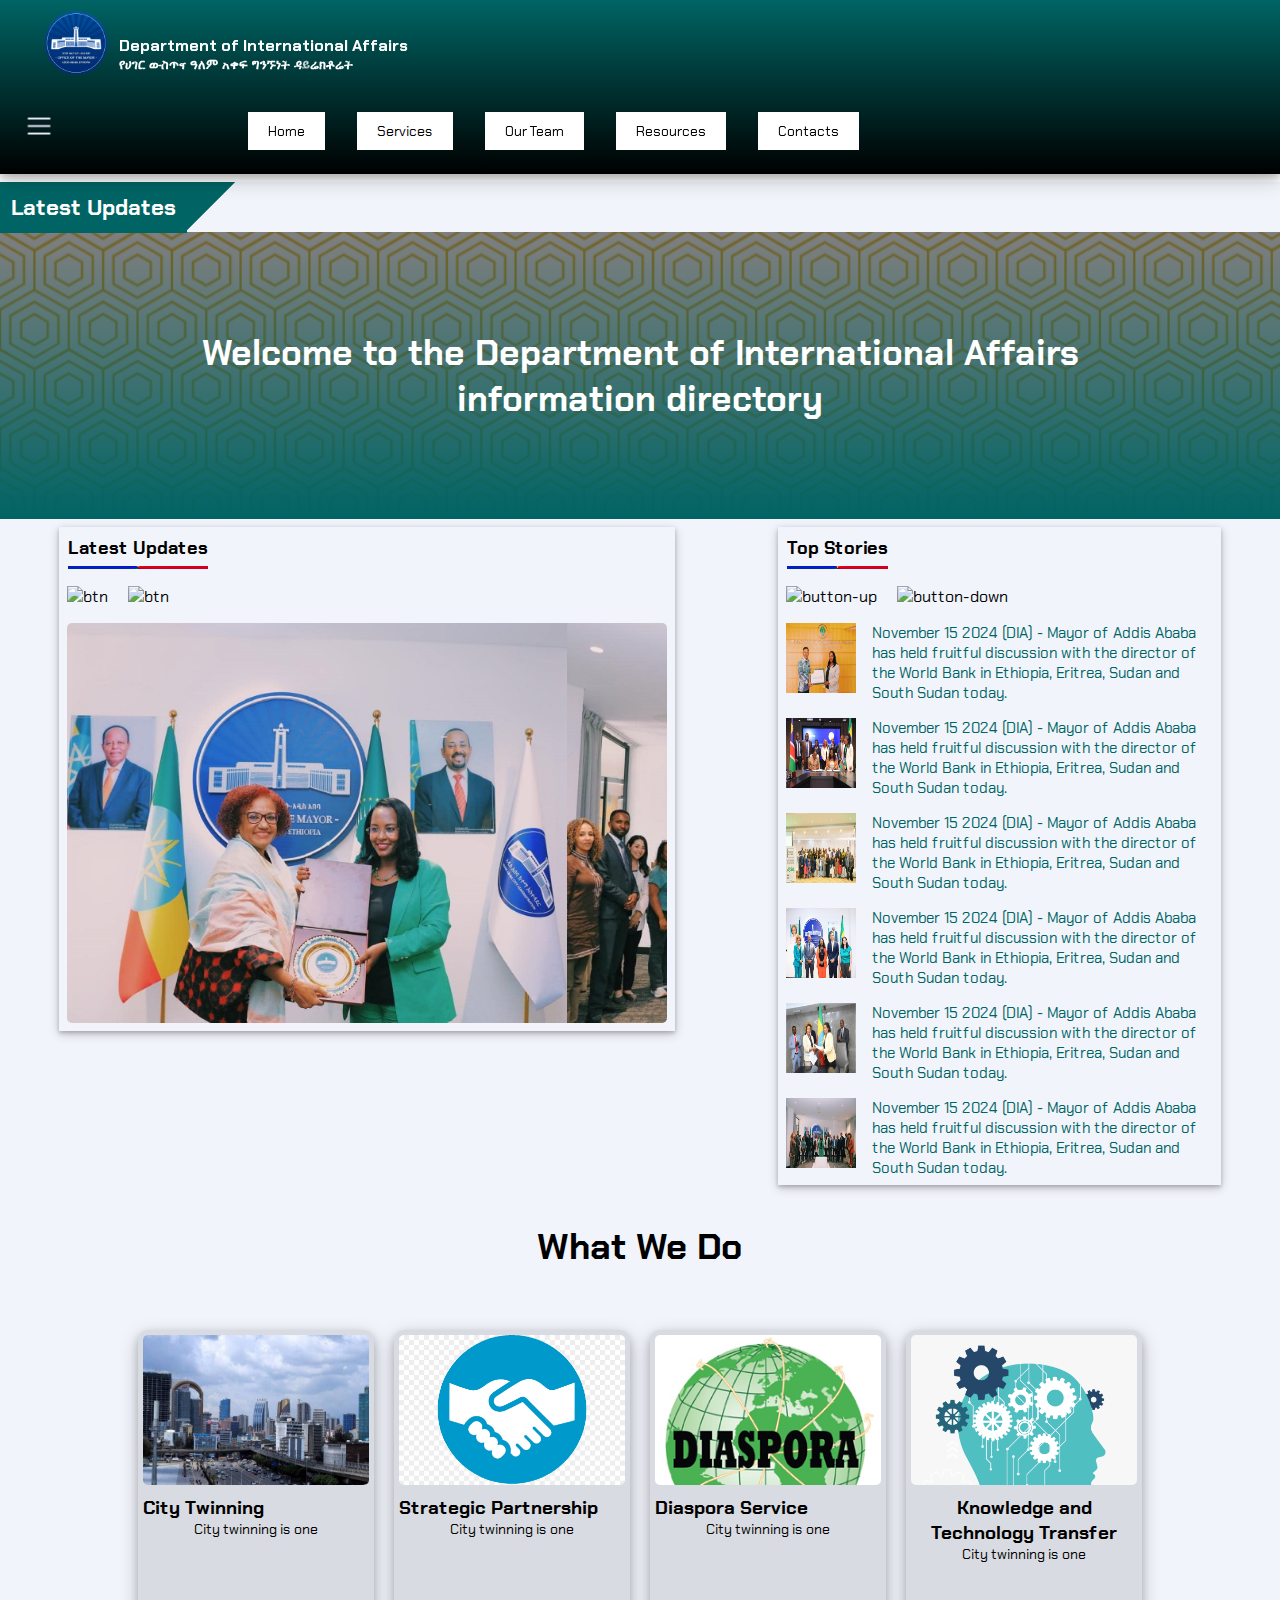
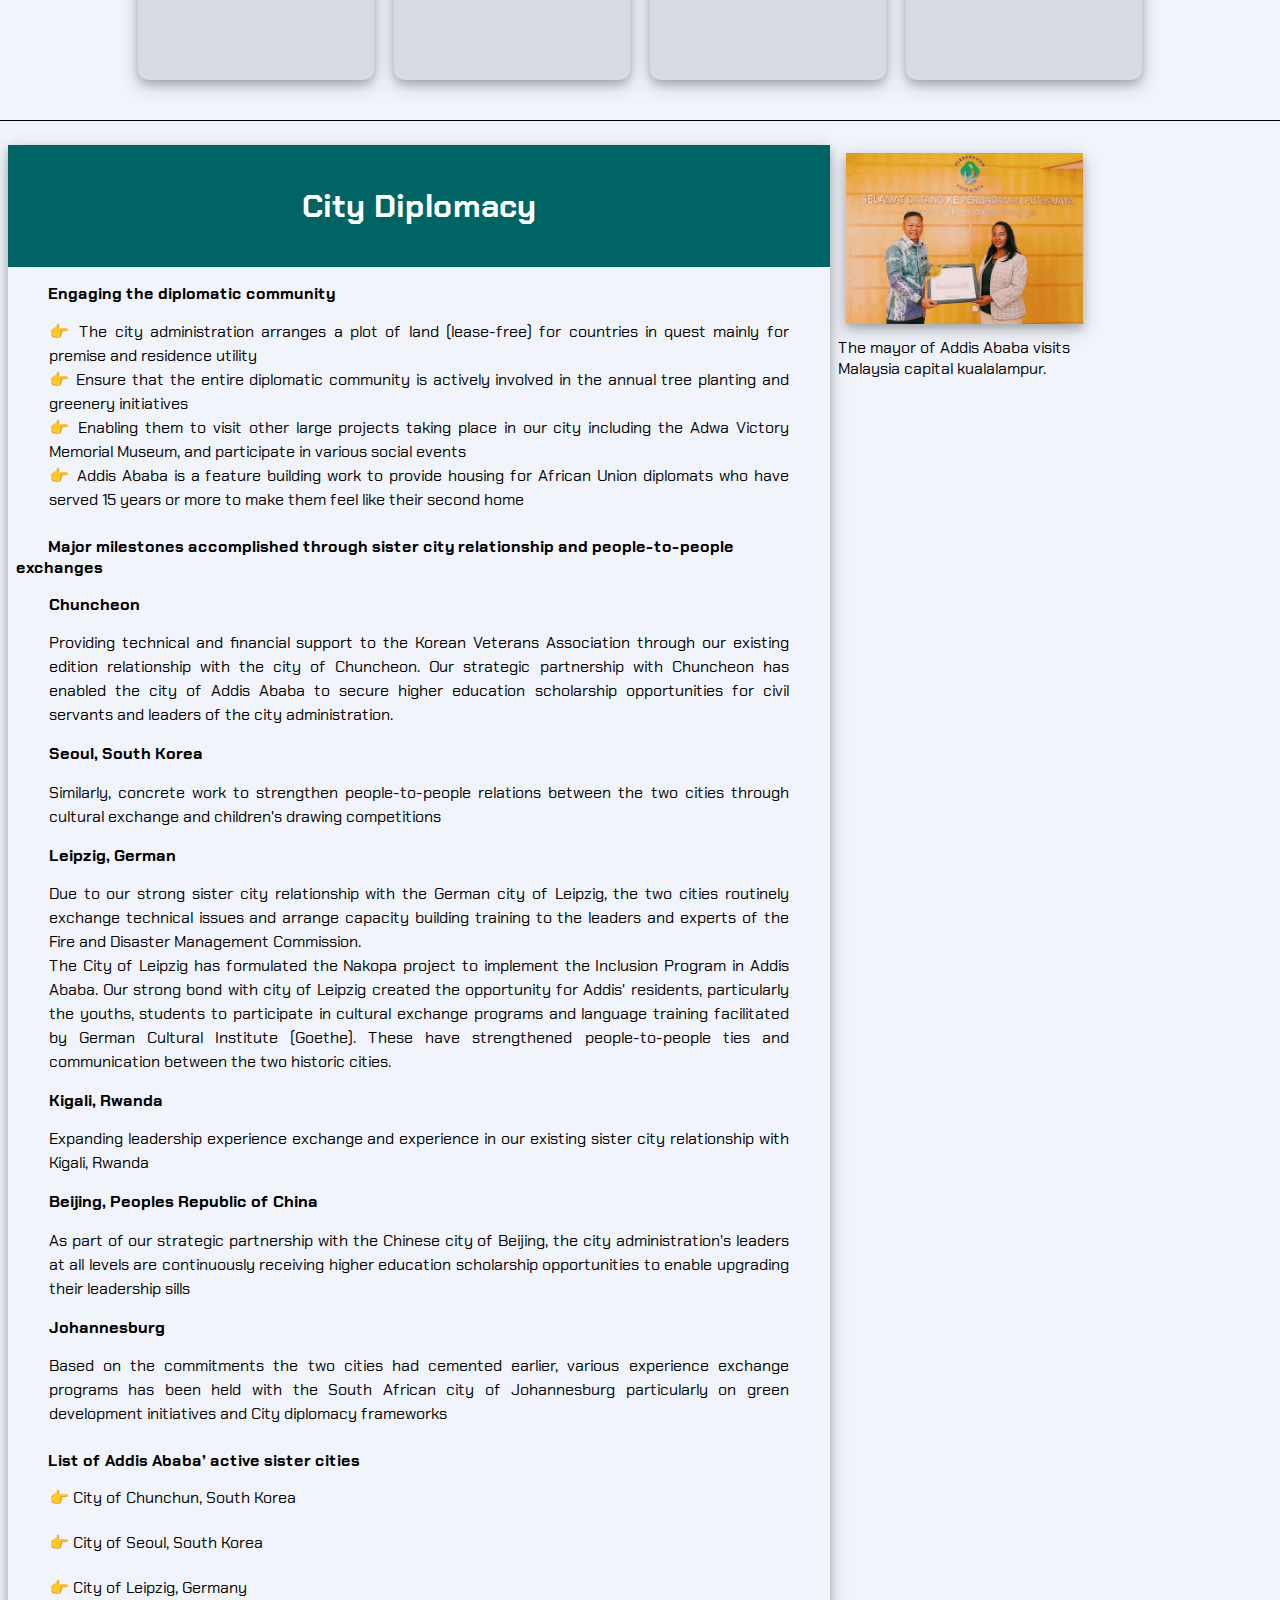
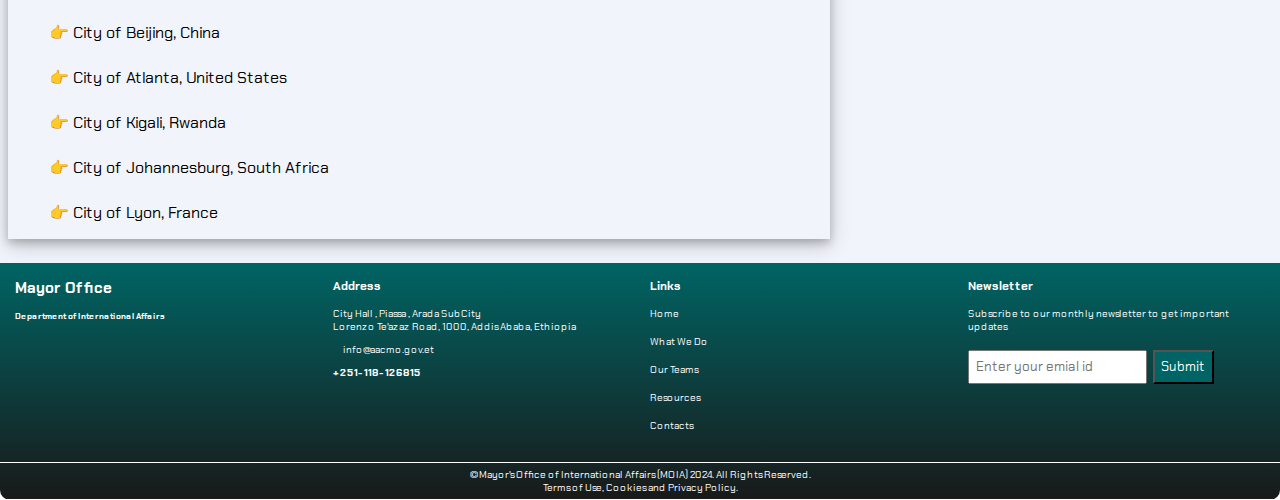
==== commit f93719d3: "Add files via upload" ====
--- a/index.html
+++ b/index.html
@@ -91,7 +91,7 @@
                  <li><a href="#">Knowledge & Technology Transfer</a></li>
             </ul>
           </li>
-          <li><a href="https://addisinternationalaffairs.github.io/et/" id="team">Our Team</a></li>
+          <li><a href="#our_team" id="team">Our Team</a></li>
           <li><a href="resources.html">Resources</a></li>
           <li><a href="#">Contacts</a></li>
         </ul>
@@ -127,7 +127,7 @@
   </section>
   
   <!--team section-->
-  <section id="team-container" class="our-team">
+  <section class="team-container" id="our_team">
     <div class="row-1">
       <div class="col-1">
         <img src="mtt.jpg" alt="Meti">
@@ -187,9 +187,13 @@
   <section class="news-gallery-container">
      <div class="row-ngc">
         <div class="column-ngc">
-          <p>Latest Updates</p>
+          <div class="slide-btn">
+            <p>Latest Updates</p>
+            <img src="slide-left.png" width="50" height="50" alt="btn" id="leftBtn">
+            <img src="slide-right.png" width="50" height="50" alt="btn" id="rightBtn">
+          </div>
+          
           <div class="gallery-wrap">
-            <img src="left-btn.png" height="64" width="64" alt="btn" id="leftBtn">
               <div class="row-gl">
                 <div class="column-gl">
                   <img src="myr-16.png" height="504" width="656" alt="myr">
@@ -228,21 +232,24 @@
                   <img src="myr-13.png" height="504" width="755" alt="myr">
                 </div>
               </div>
-            <img src="right-btn.png" height="64" width="64" alt="btn" id="rightBtn">
           </div>
        </div>
        <div class="column-ngc">
+          <div class="slide-btn">
           <p>Top Stories</p>
+          <img src="slide-up.png" width="50" height="50" alt="button-up" id="upBtn">
+          <img src="slide-down.png" width="50" height="50" alt="button-down" id="downBtn">
+          </div>
+          
           <div class="news-wrap">
              <div class="news-link">
                <ul>
-                  <li><img src="myr-1.png" alt="news-img"><a href="#">November 15 2024 (DIA) - Mayor of Addis Ababa has held fruitful discussion with the director of the World Bank in Ethiopia, Eritrea, Sudan and South Sudan today.</a></li>
-                  <li><img src="myr-3.png" alt="news-img"><a href="#">November 15 2024 (DIA) - Mayor of Addis Ababa has held fruitful discussion with the director of the World Bank in Ethiopia, Eritrea, Sudan and South Sudan today.</a></li>
-                  <li><img src="myr-6.png" alt="news-img"><a href="#">November 15 2024 (DIA) - Mayor of Addis Ababa has held fruitful discussion with the director of the World Bank in Ethiopia, Eritrea, Sudan and South Sudan today.</a></li>
-                  <li><img src="myr-8.png" alt="news-img"><a href="#">November 15 2024 (DIA) - Mayor of Addis Ababa has held fruitful discussion with the director of the World Bank in Ethiopia, Eritrea, Sudan and South Sudan today.</a></li>
-                  <li><img src="myr-10.png" alt="news-img"><a href="#">November 15 2024 (DIA) - Mayor of Addis Ababa has held fruitful discussion with the director of the World Bank in Ethiopia, Eritrea, Sudan and South Sudan today.</a></li>
-                  <li><img src="myr-11.png" alt="news-img"><a href="#">November 15 2024 (DIA) - Mayor of Addis Ababa has held fruitful discussion with the director of the World Bank in Ethiopia, Eritrea, Sudan and South Sudan today.</a></li>
-                  <li><img src="myr-15.png" alt="news-img"><a href="#">November 15 2024 (DIA) - Mayor of Addis Ababa has held fruitful discussion with the director of the World Bank in Ethiopia, Eritrea, Sudan and South Sudan today.</a></li>
+                  <li><img src="myr-1.png" alt="myr"><a href="#">November 15 2024 (DIA) - Mayor of Addis Ababa has held fruitful discussion with the director of the World Bank in Ethiopia, Eritrea, Sudan and South Sudan today.</a></li>
+                  <li><img src="myr-3.png" alt="myr"><a href="#">November 15 2024 (DIA) - Mayor of Addis Ababa has held fruitful discussion with the director of the World Bank in Ethiopia, Eritrea, Sudan and South Sudan today.</a></li>
+                  <li><img src="myr-6.png" alt="myr"><a href="#">November 15 2024 (DIA) - Mayor of Addis Ababa has held fruitful discussion with the director of the World Bank in Ethiopia, Eritrea, Sudan and South Sudan today.</a></li>
+                  <li><img src="myr-8.png" alt="myr"><a href="#">November 15 2024 (DIA) - Mayor of Addis Ababa has held fruitful discussion with the director of the World Bank in Ethiopia, Eritrea, Sudan and South Sudan today.</a></li>
+                  <li><img src="myr-10.png" alt="myr"><a href="#">November 15 2024 (DIA) - Mayor of Addis Ababa has held fruitful discussion with the director of the World Bank in Ethiopia, Eritrea, Sudan and South Sudan today.</a></li>
+                  <li><img src="myr-15.png" alt="myr"><a href="#">November 15 2024 (DIA) - Mayor of Addis Ababa has held fruitful discussion with the director of the World Bank in Ethiopia, Eritrea, Sudan and South Sudan today.</a></li>
                </ul>
              </div>
           </div>     
@@ -392,16 +399,38 @@
   </footer>
   <script src="scripts.js"></script>
   <script src="jquery-3.7.1.min.js"></script>
+  
+    <!--jquery section-->
+    
   <script>
   $(document).ready(function() {
-    $('#team-container').hide();
+    $('.team-container').hide();
     $("#team").on('click', function() {
        $('.news-gallery-container,.info-container,#about,#banner').hide();
-       $('#team-container').show();
+       $('.team-container').show();
        
    });
    });
+   
+  $(document).ready(function() {
+     $('#upBtn').click(function() {
+        $('.news-link li').slideUp();
+        });
+     $('#downBtn').click(function() {
+        $('.news-link li').slideDown();
+        });  
+     });
+     
+  $(document).ready(function() {
+     function slideUp() {
+     $('.news-link').animate({top: '-=500px'},2000,'linear', function() {
+     $(this).css('top', '500px');
+     slideUp();
+     });
+     }
+     slideUp();
+     });
   </script>
 
 </body>
-</html>
+</html>--- a/stylesheet.css
+++ b/stylesheet.css
@@ -1,13 +1,14 @@
 
 /*--team section--*/
 
-*#team-container {
+*.team-container {
   display: inline-block;
   flex-wrap: nowrap;
   padding: 0.5em;
   margin: 0.1em;
   width: auto;
   background:  rgb(235, 245, 255);
+  display: none;
   }
 
 .row-1 {
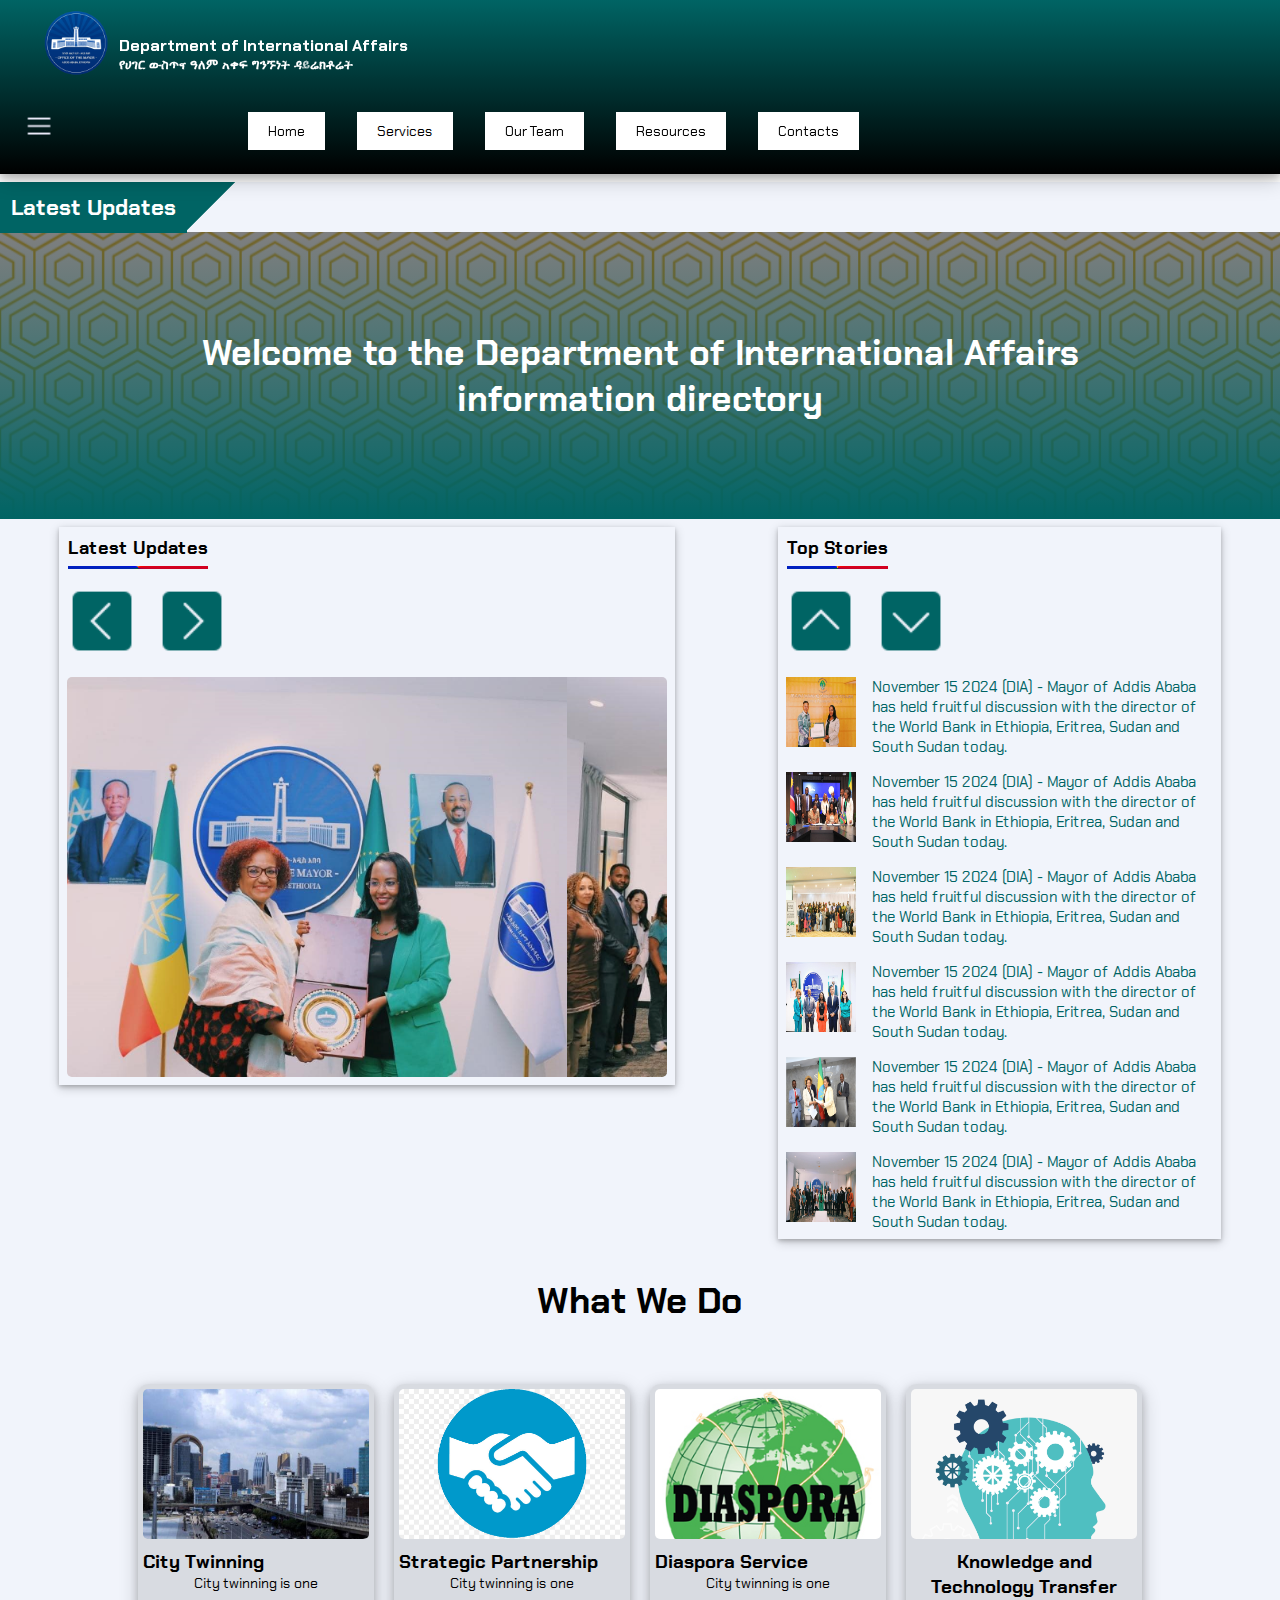
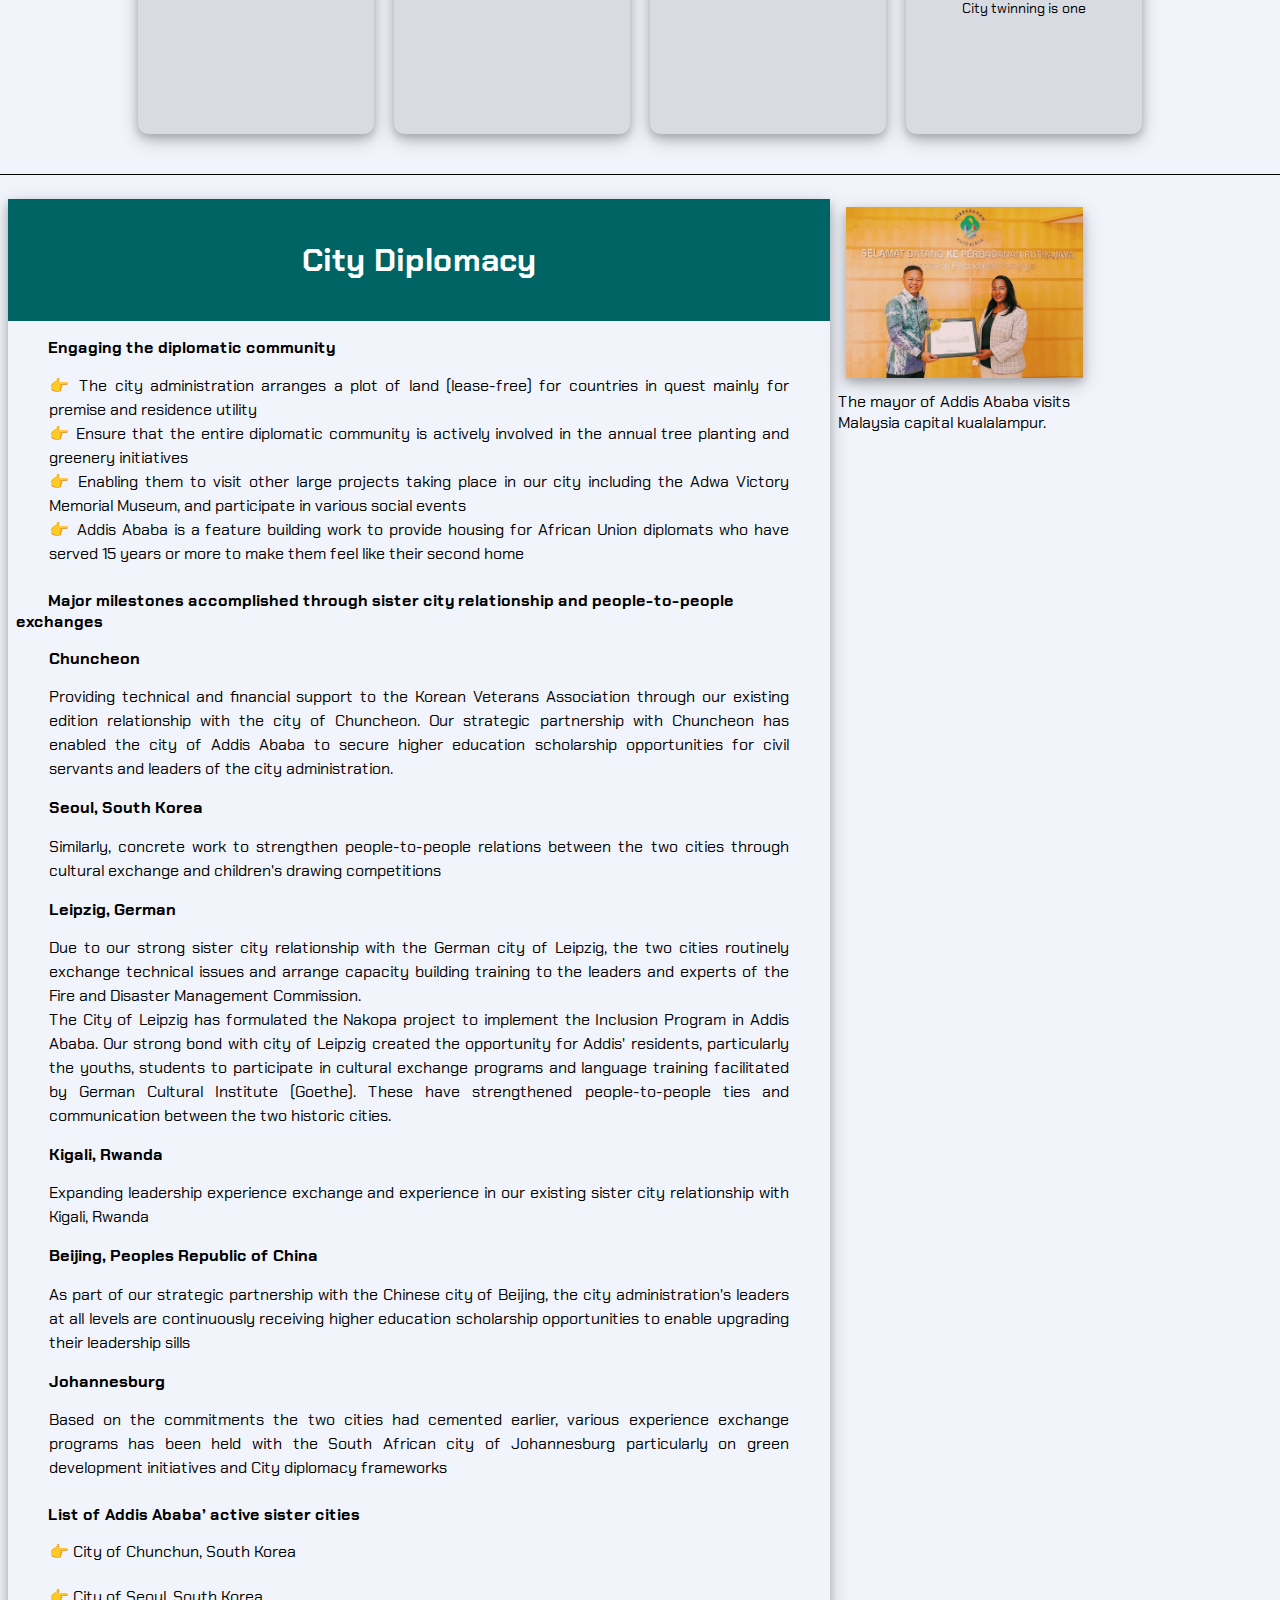
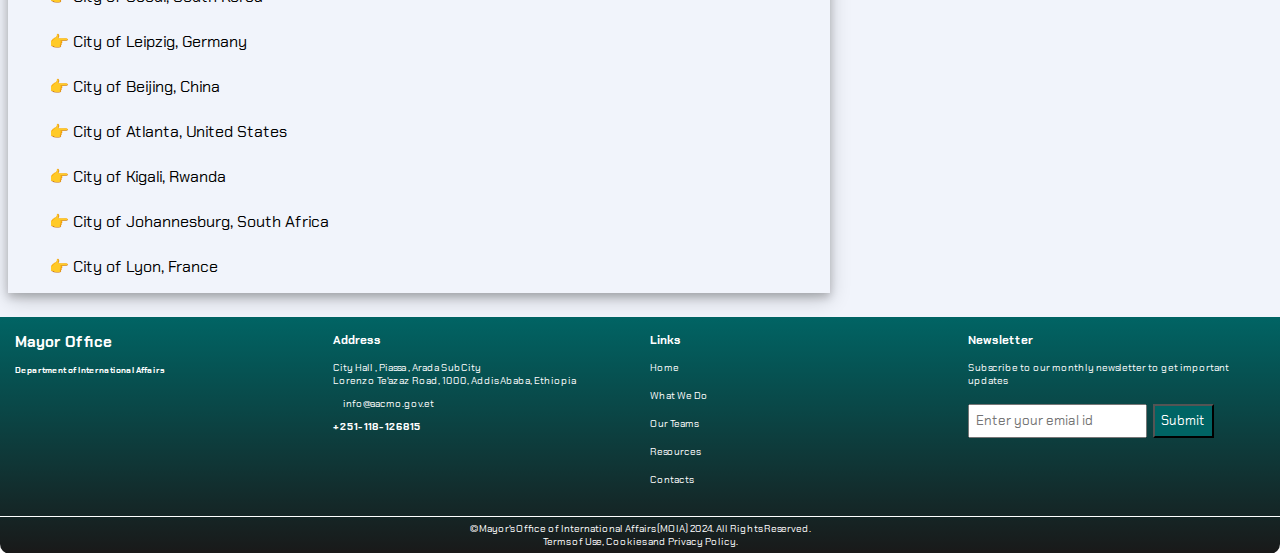
==== commit 91f4e4d7: "Update index.html" ====
--- a/index.html
+++ b/index.html
@@ -82,7 +82,7 @@
       <!--dropdown menu-->
     <nav class="menu-bar menu-bar-1" id="menu-bar">
         <ul>
-          <li><a href="#">Home</a></li>
+          <li><a href="https://addisinternationalaffairs.github.io/et/">Home</a></li>
           <li><a href="#">Services</a>
              <ul class="dropdwn-content">
                  <li><a href="#">City Twinning</a></li>
@@ -91,7 +91,7 @@
                  <li><a href="#">Knowledge & Technology Transfer</a></li>
             </ul>
           </li>
-          <li><a href="#our_team" id="team">Our Team</a></li>
+          <li><a href="/#our_team" id="team">Our Team</a></li>
           <li><a href="resources.html">Resources</a></li>
           <li><a href="#">Contacts</a></li>
         </ul>
@@ -354,7 +354,7 @@
     <div class="row">
       <div class="col">
            <h2>Mayor Office</h2><br>
-           <h5><a href="#">Department of International Affairs</a></h5>
+           <h5><a href="https://addisinternationalaffairs.github.io/et/">Department of International Affairs</a></h5>
         </div>
       <div class="col">
         <h3>Address</h3><br>
@@ -367,13 +367,13 @@
         <h3>Links</h3><br>
         <ul>
           <li>
-            <a href="/index.html">Home</a>
+            <a href="https://addisinternationalaffairs.github.io/et/">Home</a>
           </li>
           <li>
             <a href="#">What We Do</a>
           </li>
           <li>
-            <a href="team.html">Our Teams</a>
+            <a href="#our_team">Our Teams</a>
           </li>
           <li>
             <a href="resources.html">Resources</a>
@@ -433,4 +433,4 @@
   </script>
 
 </body>
-</html>+</html>
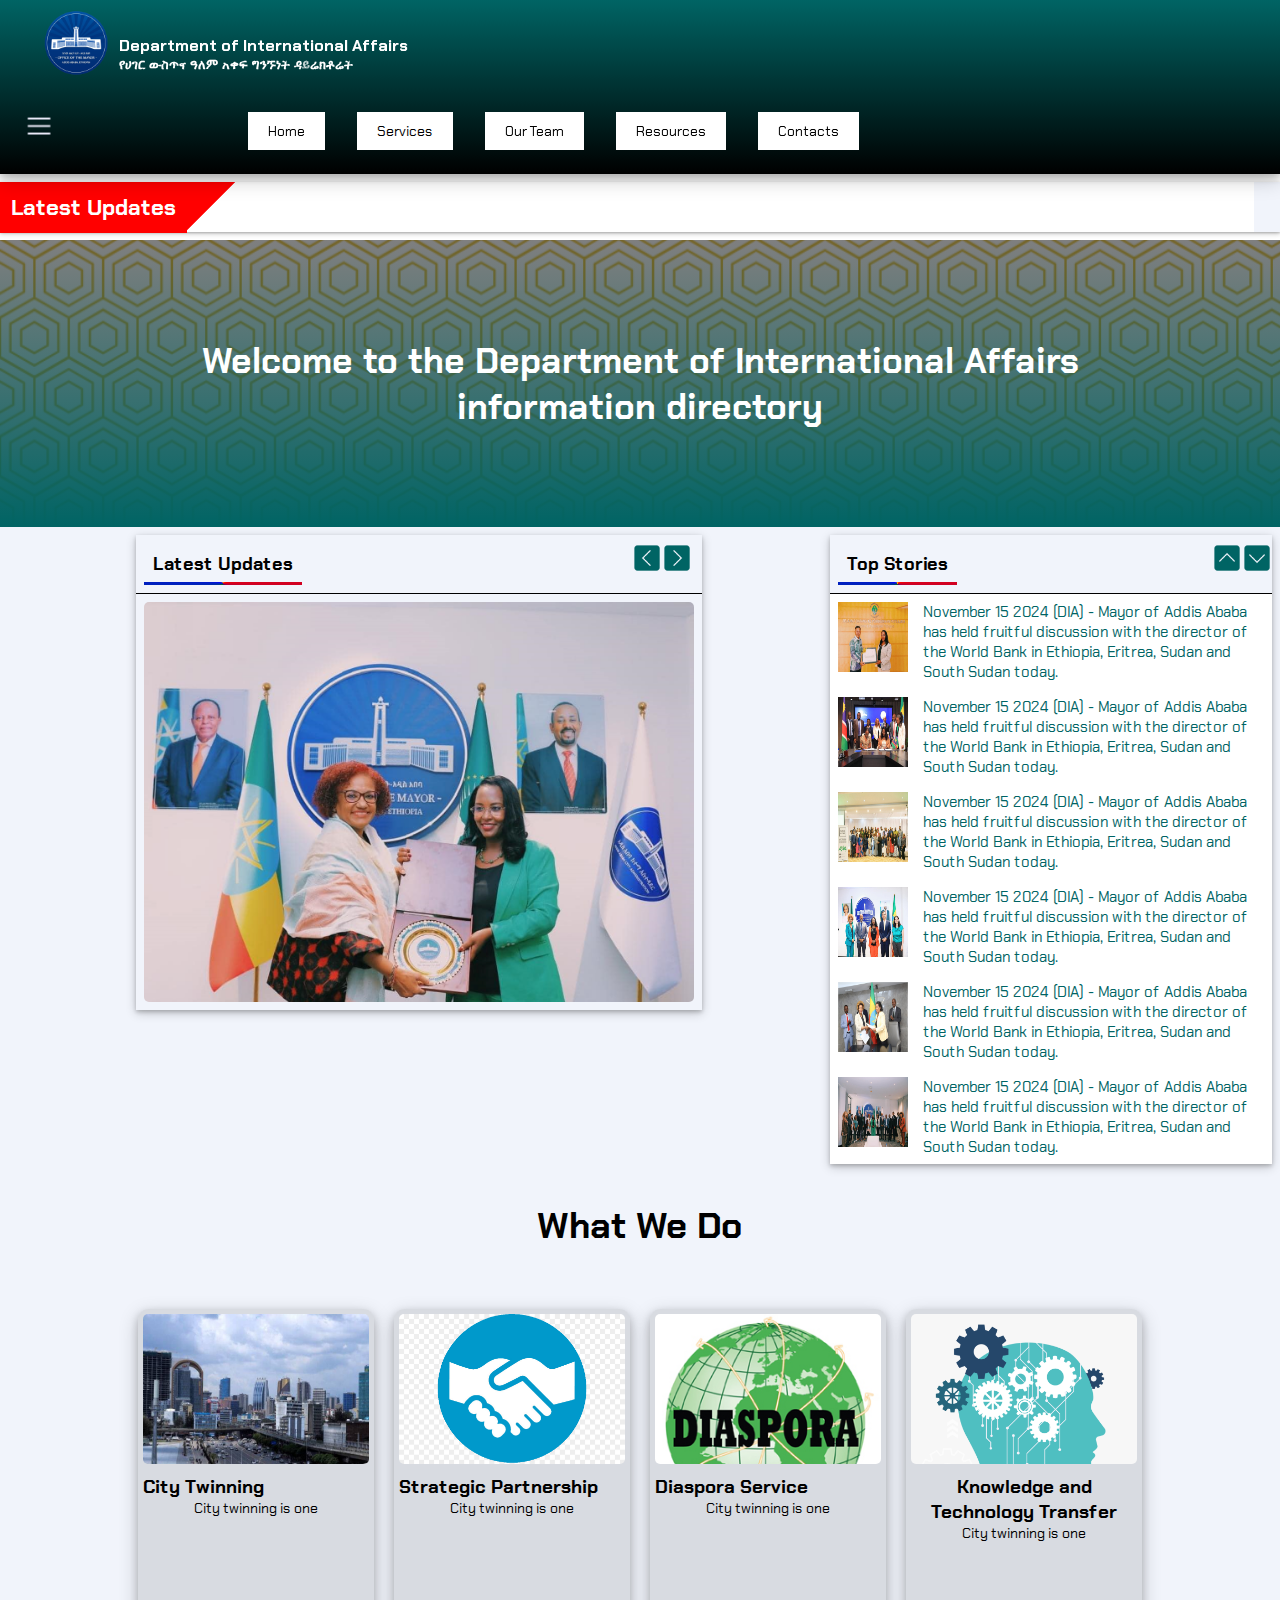
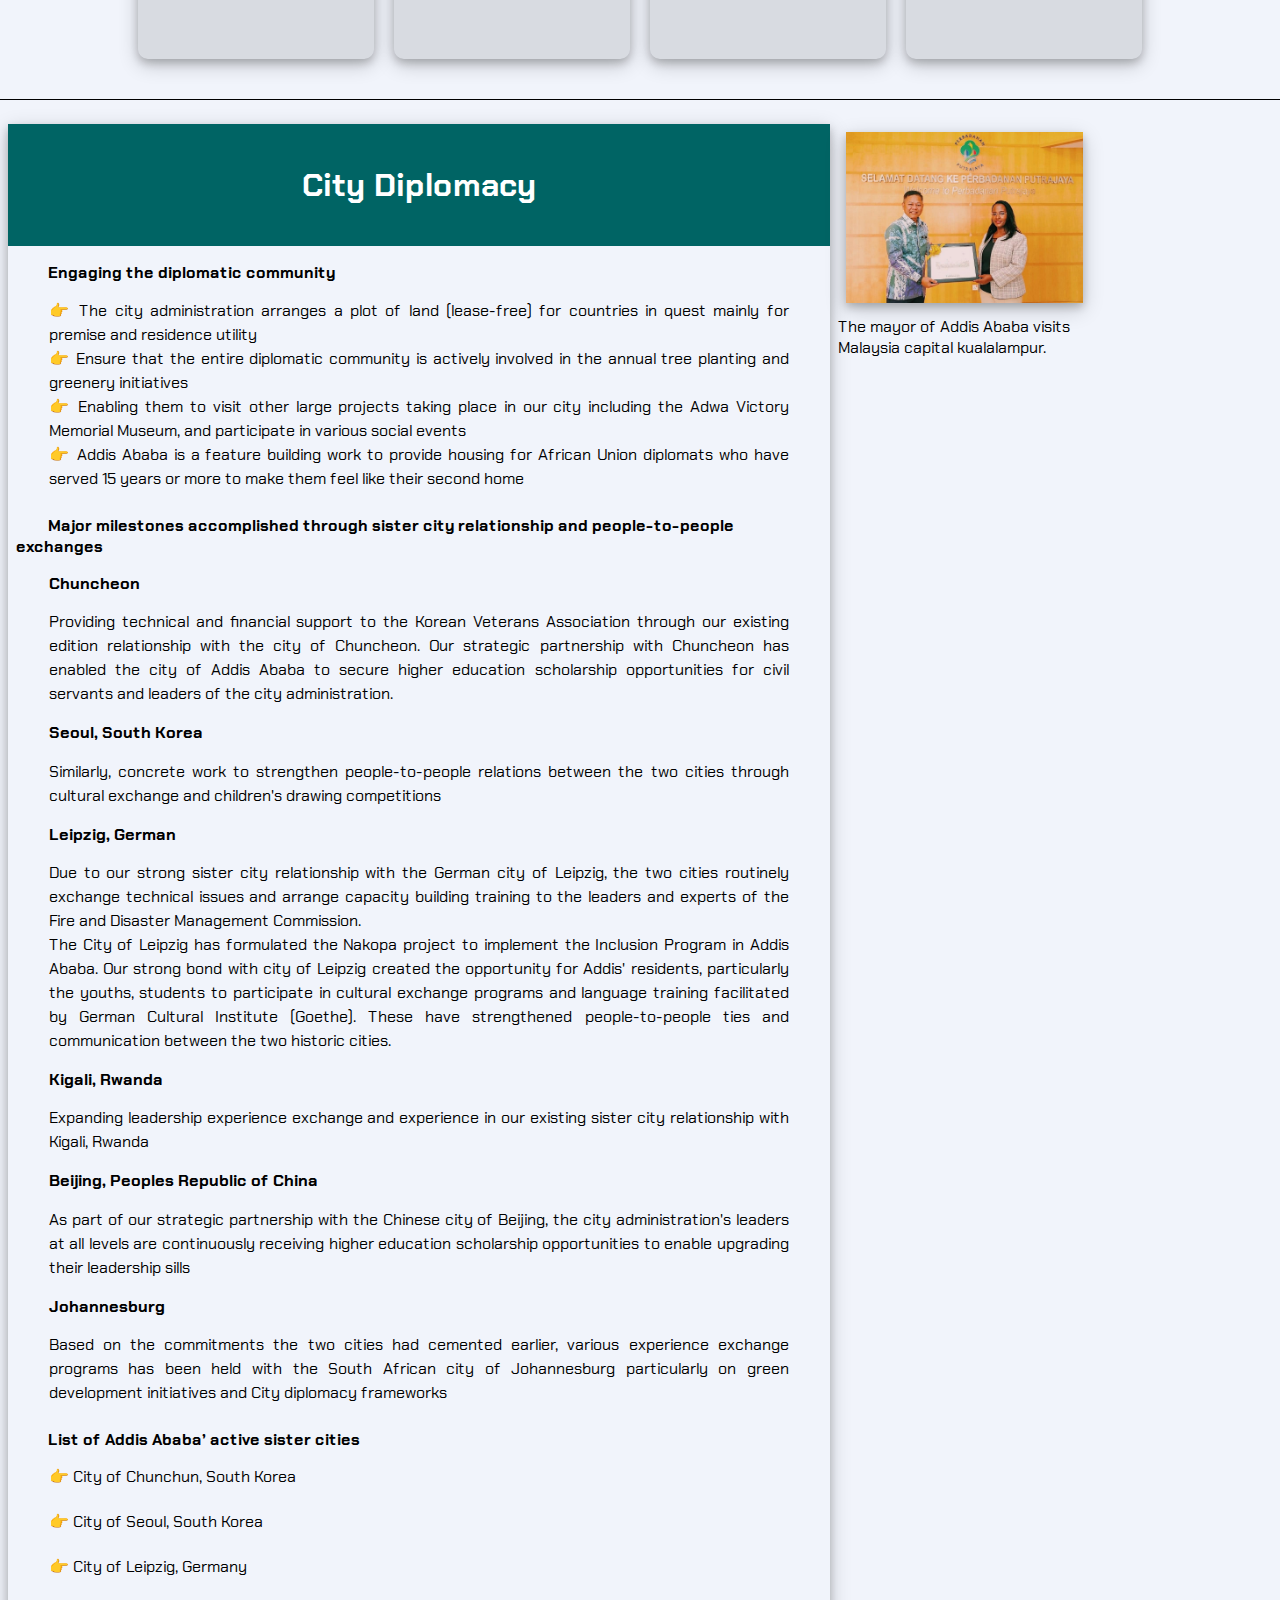
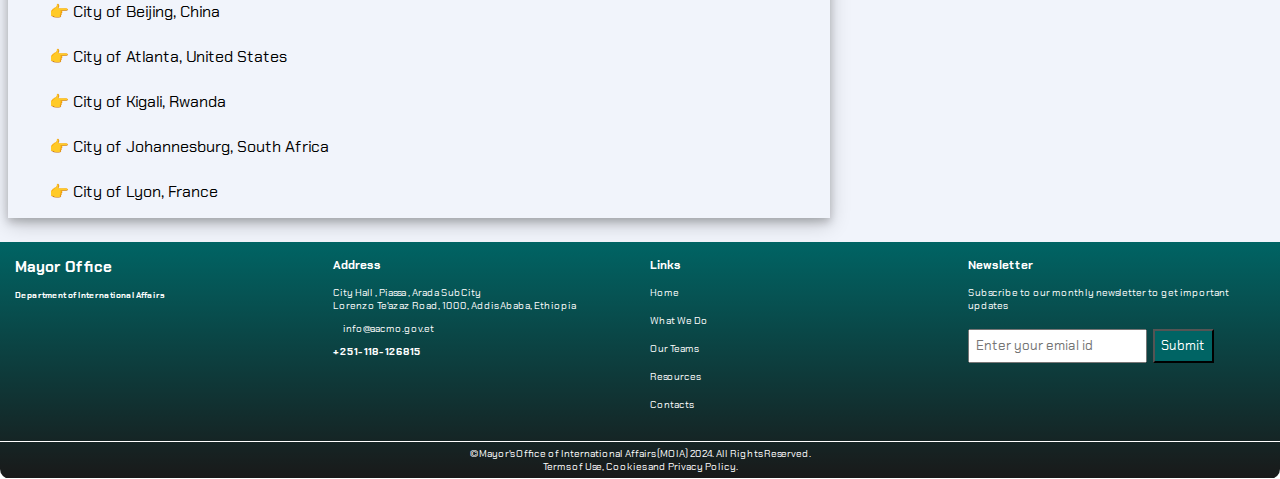
==== commit e5bdc0da: "Update index.html" ====
--- a/index.html
+++ b/index.html
@@ -91,7 +91,7 @@
                  <li><a href="#">Knowledge & Technology Transfer</a></li>
             </ul>
           </li>
-          <li><a href="/#our_team" id="team">Our Team</a></li>
+          <li><a href="#our_team" id="team">Our Team</a></li>
           <li><a href="resources.html">Resources</a></li>
           <li><a href="#">Contacts</a></li>
         </ul>
--- a/style-bx.css
+++ b/style-bx.css
@@ -58,8 +58,10 @@
   width: auto;
   height: 50px;
   margin-top: 0.5em;
+  margin-bottom: 0.5em;
   background: rgb(241, 244, 251);
   align-items: center;
+  box-shadow: 0 1px 2px 0 rgba(0, 0, 0, 0.2), 0 2px 5px 0 rgba(0, 0, 0, 0.2);
  
   }
 .news-head {
@@ -68,7 +70,7 @@
   font-size: 22px;
   padding: 0.5em;
   font-weight: bold;
-  background: rgb(0, 100, 100);
+  background: red;
   color: white;
   z-index: 1;
   }
@@ -86,11 +88,11 @@
 
   }
 .news-head::before {
-  border-color: rgb(0, 100, 100) transparent transparent transparent;  
+  border-color: red transparent transparent transparent;  
   right: -48px;
   }
 .news-head::after {
-  border-color: rgb(0, 100, 100) transparent transparent transparent;  
+  border-color: red transparent transparent transparent;  
   right: -48px;
   }
 .text-updates {
@@ -101,6 +103,7 @@
   height: 50px;
   left: 0;
   top: 0;
+  background: white;
   color: rgb(0, 100, 100);
   overflow: hidden;
   align-items: center;
@@ -167,20 +170,32 @@
   white-space: nowrap;
   width: 100%;
   flex-basis: 35%;
-  margin: 0 auto auto auto;
+  margin: 0 0 auto auto;
   box-shadow: 0 2px 4px 0 rgba(0, 0, 0, 0.2), 0 3px 10px 0 rgba(0, 0, 0, 0.2);
 
   }
-.column-ngc p {
+  
+.slide-btn {
+  position: relative;
+  display: flex;
+  flex-wrap: nowrap;
+  width: auto;
+  height: auto;
+  padding: 0.5em;
+  cursor: pointer;
+  border-bottom: 0.5px solid black;
+  }
+.slide-btn p {
   position: relative;
   width: max-content;
-  padding-bottom: 0.5em;
-  margin: 0.5em;
+  padding: 0.5em;
+
   font-size: 18px;
   font-weight: bold;
-  
-  }
-.column-ngc p::after {
+
+  
+  }
+.slide-btn p::after {
   position: absolute;
   content: '';
   width: 100%;
@@ -191,23 +206,28 @@
   background-image: conic-gradient(orange, red, indigo, green, blue, orange);
   transition: 100ms;
   }
-.column-ngc p:hover::after {
+.slide-btn p:hover::after {
   width: 0;
   }
+
+.slide-btn img {
+  position: relative;
+  width: 30px;
+  height: 30px;
+  
+  margin: 0;
+  float: left;
+  left: 60%;
+  }
   
 .gallery-wrap {
-  width: 600px;
+  width: 550px;
   height: 400px;
   display: flex;
   margin: auto auto;
   padding: 0.5em;
   
 
-  }
-.gallery-wrap img {
-  width: 50px;
-  height: 50px;
-  margin: auto auto;
   }
 .row-gl {
   display: flex;
@@ -237,7 +257,7 @@
   }
   
 .column-gl img {
-  width: 500px;
+  width: 550px;
   height: 400px;
   margin: 0;
   object-fit: cover;
@@ -368,7 +388,7 @@
   display: flex;
   width: 100%;
   height: auto;
-  
+  background: white;
   }
 .news-link ul li {
   display: flex;
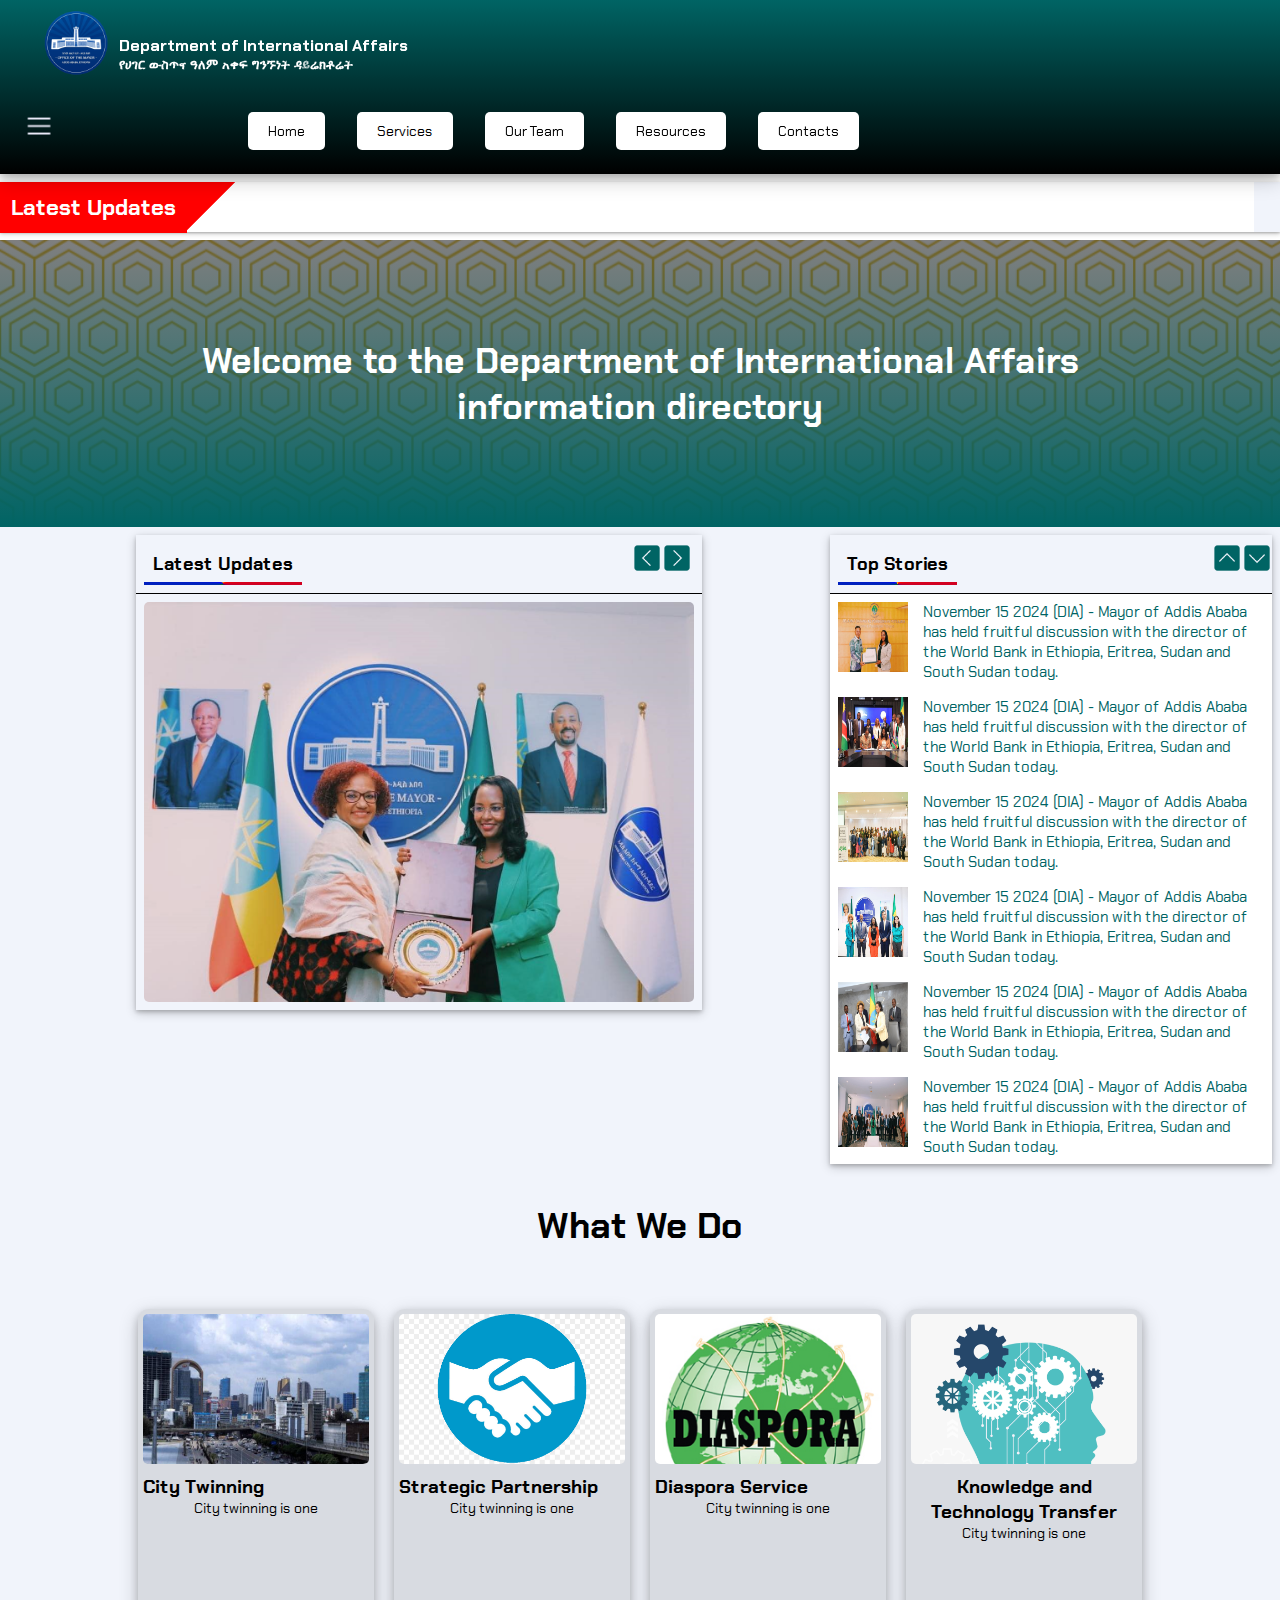
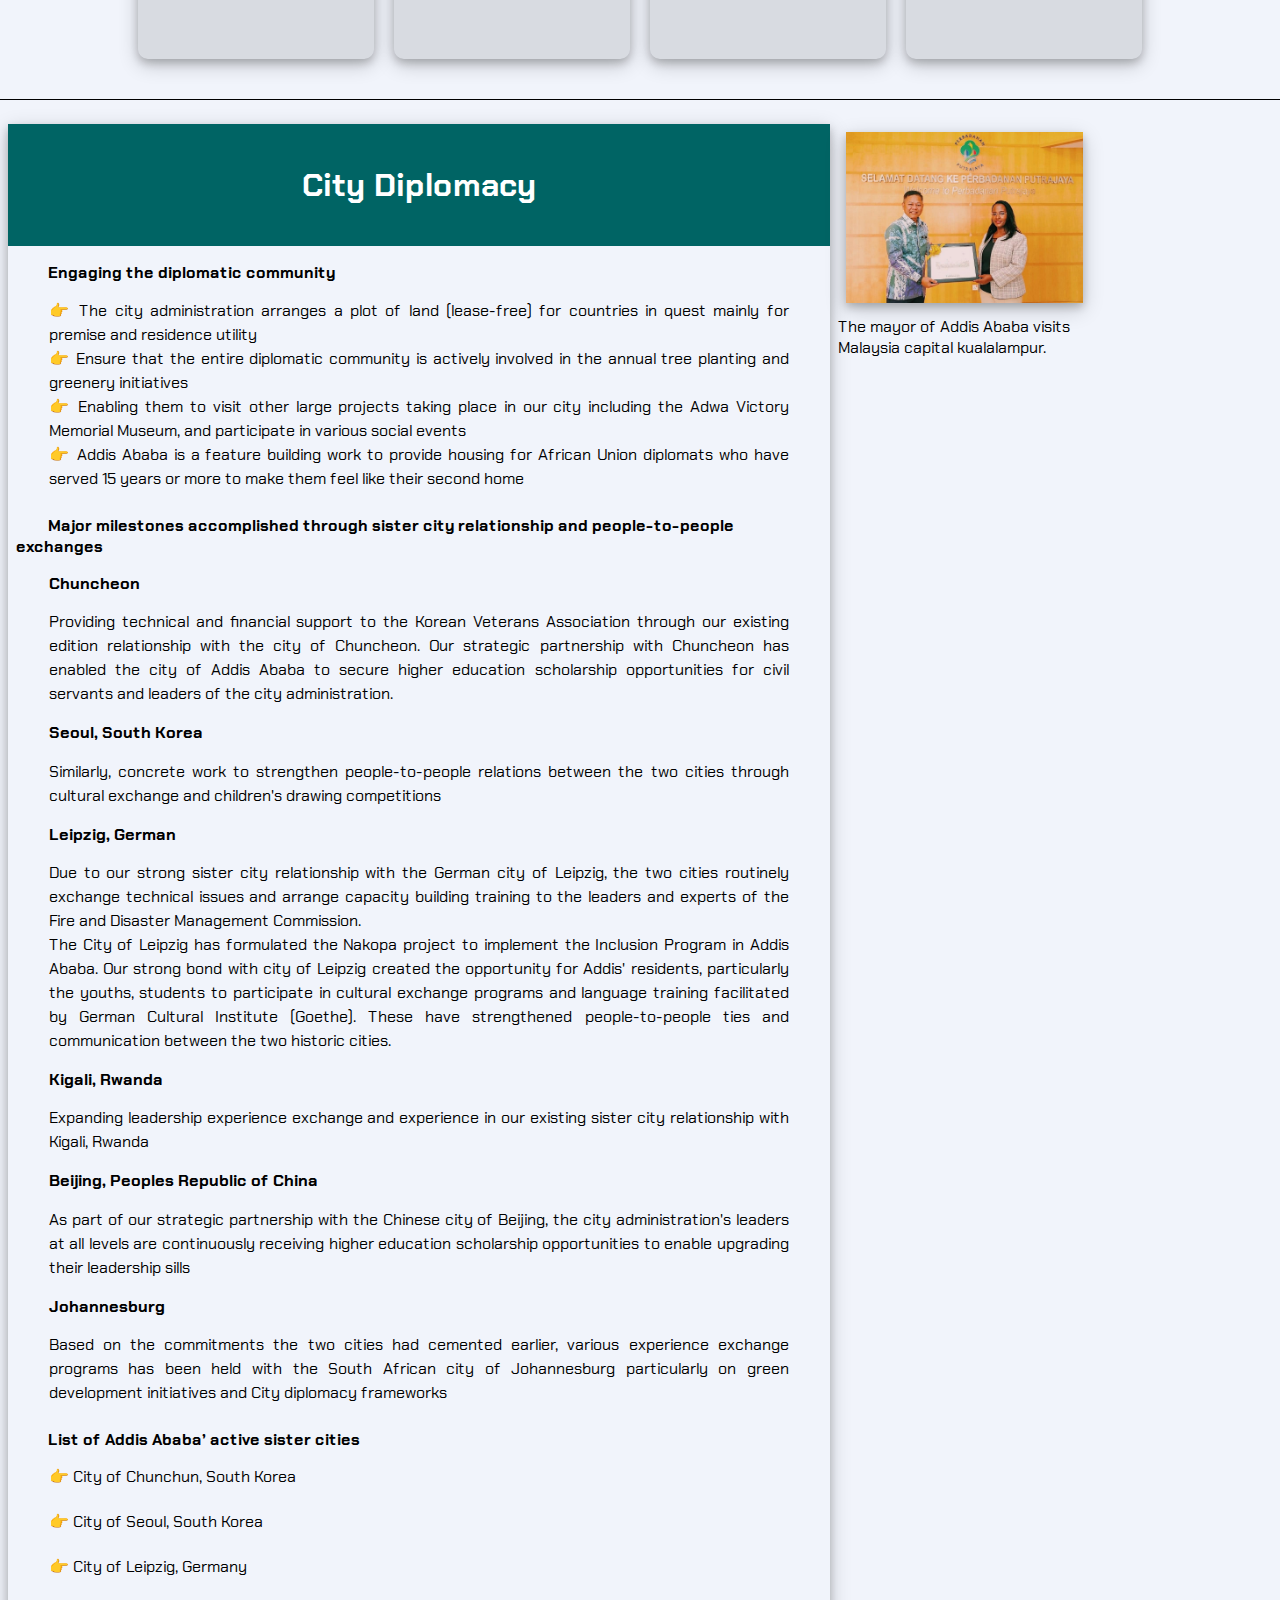
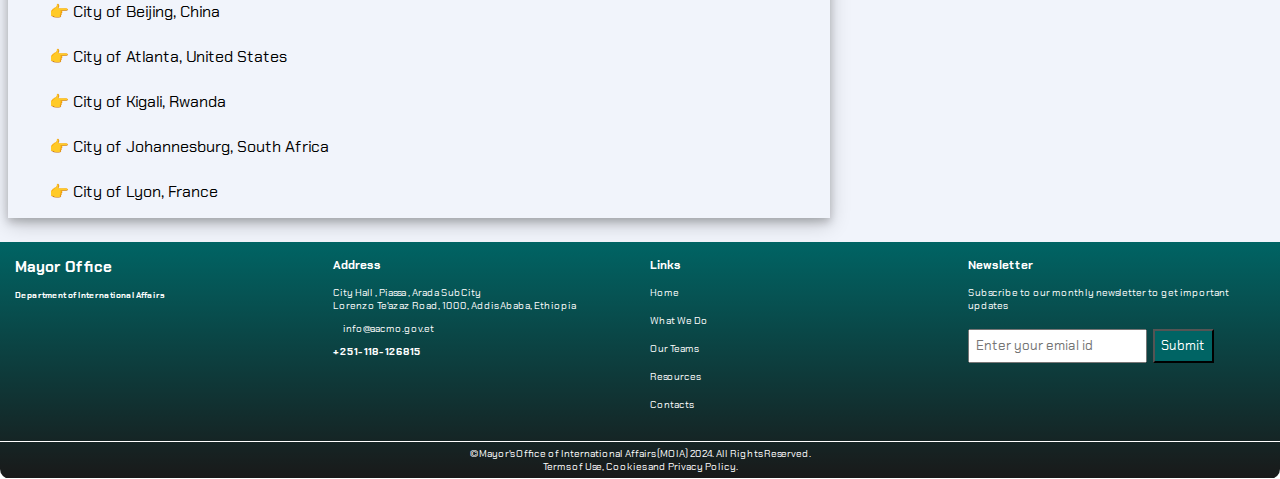
==== commit 0ac0034c: "Add files via upload" ====
--- a/index.html
+++ b/index.html
@@ -82,7 +82,7 @@
       <!--dropdown menu-->
     <nav class="menu-bar menu-bar-1" id="menu-bar">
         <ul>
-          <li><a href="https://addisinternationalaffairs.github.io/et/">Home</a></li>
+          <li><a href="#">Home</a></li>
           <li><a href="#">Services</a>
              <ul class="dropdwn-content">
                  <li><a href="#">City Twinning</a></li>
@@ -108,11 +108,12 @@
         <div class="news-head">Latest Updates</div>
             <div class="text-updates">
                   <ul>
-                      <li>November 15 2024 (DIA) - Mayor of Addis Ababa has held fruitful discussion with the director of the World Bank in Ethiopia, Eritrea, Sudan and South Sudan today.</li>
-                      <li>November 14 2024 (DIA) - Mayor of Addis Ababa has received high ranking delegation from Jiangzhou Province of China led by governor Shu Qulin.</li>
-                      <li>November 4 2024 (DIA) - Mayor of Addis Ababa have had a fruitful discussion on various issues in pursuit of working more closely on multiple fronts.</li>
-                      <li>A significant step was taken to solidify the bond between the City of Kigali and Addis Ababa through the signing of a Memorandum of Understanding (MoU).</li>
-                      <li>በአዲስ አበባ እና ኳላላምፑር መካከል ትስስርን በማጠናከር በተለይም በከተማ ፕላን፣ በአረጓዴ ልማት፣ በአካባቢ ጥበቃና እንክብካቤ፣ በህዝብ መናፈሻዎች፣ በኢንቨስትመንት፣ በጤና፣ በንግድ እና ቱሪዝም ዘርፎች ላይ ይበልጥ ተቀራርበን መስራት በምንችልባቸው መንገዶች ዙሪያ ፍሬያማ ውይይት ተካሂደል።</li>
+                      <li><a href="#"><img src="myr-20.jpg" alt="myr"><span>November 15 2024 (DIA) - Mayor of Addis Ababa has held fruitful discussion with the director of the World Bank in Ethiopia, Eritrea, Sudan and South Sudan today.</span>
+                          </a>
+                      </li>
+                      <li><a href="#"><img src="myr-3.png" alt="myr"><span>November 14 2024 (DIA) - Mayor of Addis Ababa has received high ranking delegation from Jiangzhou Province of China led by governor Shu Qulin.</span></a></li>
+                      <li><a href="#"><img src="myr-5.png" alt="myr"><span>November 4 2024 (DIA) - A significant step was taken to solidify the bond between the City of Kigali and Addis Ababa through the signing of a Memorandum of Understanding (MoU).</span></a></li>
+                      <li><a href="#"><img src="myr-2.png" alt="myr"><span>በአዲስ አበባ እና ኳላላምፑር መካከል ትስስርን በማጠናከር በተለይም በከተማ ፕላን፣ በአረጓዴ ልማት፣ በአካባቢ ጥበቃና እንክብካቤ፣ በህዝብ መናፈሻዎች፣ በኢንቨስትመንት፣ በጤና፣ በንግድ እና ቱሪዝም ዘርፎች ላይ ይበልጥ ተቀራርበን መስራት በምንችልባቸው መንገዶች ዙሪያ ፍሬያማ ውይይት ተካሂደል።</span></a></li>
                   </ul>
             </div> 
      </div>
@@ -354,7 +355,7 @@
     <div class="row">
       <div class="col">
            <h2>Mayor Office</h2><br>
-           <h5><a href="https://addisinternationalaffairs.github.io/et/">Department of International Affairs</a></h5>
+           <h5><a href="#">Department of International Affairs</a></h5>
         </div>
       <div class="col">
         <h3>Address</h3><br>
@@ -367,13 +368,13 @@
         <h3>Links</h3><br>
         <ul>
           <li>
-            <a href="https://addisinternationalaffairs.github.io/et/">Home</a>
+            <a href="/index.html">Home</a>
           </li>
           <li>
             <a href="#">What We Do</a>
           </li>
           <li>
-            <a href="#our_team">Our Teams</a>
+            <a href="team.html">Our Teams</a>
           </li>
           <li>
             <a href="resources.html">Resources</a>
@@ -430,7 +431,14 @@
      }
      slideUp();
      });
+     
+  $(document).ready(function() {
+     $('.menu-bar li').click(function() {
+     $('.menu-bar li').removeClass('active');
+     $(this).addClass('active');
+     });
+     });
   </script>
 
 </body>
-</html>
+</html>--- a/style.css
+++ b/style.css
@@ -5,16 +5,17 @@
   font-family: "Chakra Petch", sans-serif;
   font-style: normal;
   }
+
 @media screen and (min-width: 320px) and (max-width: 980px) {
   body {
     width: auto;
     height: auto;
-    font-size: 10px;
+    font-size: 11px;
   }
 }  
 
   #sideNav {
-
+  
   width: 200px;
   height: 520px;
   position: absolute;
@@ -101,29 +102,29 @@
   border-radius: 20px;
 }
 
-@media screen and (min-width: 320px) and (max-width: 600px) {
+@media screen and (min-width: 320px) and (max-width: 780px) {
   .banner-title h1 {
     font-size: 24px;
     font-weight: bold;
 }
 }
 
-@media screen and (min-width: 320px) and (max-width: 600px) {
+@media screen and (min-width: 320px) and (max-width: 780px) {
   #menuBtn {
     width: 35px;
     height: 35px;
 }
 }
-@media screen and (min-width: 320px) and (max-width: 600px) {
+@media screen and (min-width: 320px) and (max-width: 780px) {
   #menuBtn img{
     width: 25px;
     height: 25px;
 }
 }
 
-@media screen and (min-width: 320px) and (max-width: 600px) {
+@media screen and (min-width: 320px) and (max-width: 780px) {
   #sideNav ul li a{
-    font-size: 13px;
+    font-size: 11px;
 }
 }
 .head-title h2 {
@@ -242,23 +243,20 @@
   text-align: center;
   margin-left: 10em;
   padding: 1em;
-
 }
 
 .menu-bar ul .menu-bar li {
   display: flex;
   flex-wrap: nowrap;
-
-
-  
-}
+  pointer: cursor;
+  }
 .menu-bar ul {
   display: block;
   flex-wrap: nowrap;
   width: 100%;
   list-style: none;
   padding: 0.5em;
-}
+  }
 .menu-bar li {
   position: relative;
   float: left;
@@ -267,7 +265,9 @@
   margin-left: 2em;
   transition: 0.4s all ease-in-out;
   background: white;
+  border-radius: 5px;
   z-index: 1;
+
   }
   
 
@@ -277,13 +277,14 @@
   color: black;
   text-decoration: none;
   text-align: left;
-}
-
-.menu-bar li:hover {
-  color: black;
-  
-
-}
+  }
+
+.menu-bar li a:hover {
+  color: white;
+  }
+.menu-bar li.active {
+  background: rgb(233, 59, 85); 
+  }
 .menu-bar li::before {
   content: '';
   position: absolute;
@@ -293,7 +294,9 @@
   height: 100%;
   z-index: -1;
   background: rgb(233, 59, 85);
-  transition: 0.4s all ease-in-out;
+  border-radius: 5px;
+  transition: 0.6s all ease-in-out;
+  
   }
 .menu-bar-1 li::before {
   right: unset;
--- a/style-bx.css
+++ b/style-bx.css
@@ -53,6 +53,7 @@
 /*--news ticker section--*/
     
 .news-wrapper {
+  display: flex;
   position: relative;
   top: 0;
   width: auto;
@@ -60,12 +61,12 @@
   margin-top: 0.5em;
   margin-bottom: 0.5em;
   background: rgb(241, 244, 251);
-  align-items: center;
+    vertical-align: middle;
   box-shadow: 0 1px 2px 0 rgba(0, 0, 0, 0.2), 0 2px 5px 0 rgba(0, 0, 0, 0.2);
  
   }
 .news-head {
-  display: block;
+  display: flex;
   position: absolute;
   font-size: 22px;
   padding: 0.5em;
@@ -98,43 +99,53 @@
 .text-updates {
   display: flex;
   flex-wrap: nowrap;
-  position: absolute;
+  position: relative;
   width: 98%;
   height: 50px;
   left: 0;
-  top: 0;
   background: white;
   color: rgb(0, 100, 100);
   overflow: hidden;
-  align-items: center;
-  box-sizing: border-box;
-  font-size: 14px;
+  box-sizing: content-box;
+  font-size: 13px;
   font-weight: bold;
+  vertical-align: middle;
   }
   
 .text-updates ul {
-  display: flex;
-  width: auto;
+  white-space: nowrap;
+  margin: 0;
+  width: 100%;
   list-style: none;
+  transform: translateX(-6016px);
+  animation: scroll 60s linear 0s infinite normal;
+  vertical-align: middle;
+  }
+.text-updates ul li {
+  position: relative;
+  display: inline;
+  width: 100%;
   margin: 0;
-  
-  }
-.text-updates ul li{
-  width: auto;
   white-space: nowrap;
-  padding: 1em 1em;
-  position: relative;
-  transform: translateX(-6796px);
-  animation: scroll 60s linear 0s infinite normal;
-  }
-
+
+  }
+.text-updates ul li img {
+  width: 25px;
+  height: 25px;
+  vertical-align: baseline;
+  }
+.text-updates ul li a {
+  text-decoration: none;
+  color: rgb(0, 100, 100);
+  vertical-align: baseline;
+  }
 .text-updates ul li::before {
   content: '';
   background: black;
   width: 1px;
-  height: 20px;
+  height: 30px;
   position: absolute;
-  left: 5px;
+  left: 0px;
   }
   
 @keyframes scroll {
@@ -142,10 +153,17 @@
      transform: translateX(100%);
      }
   100% {
-     transform: translateX(-6796px);
-     }
-  }
-  
+     transform: translateX(-6016px);
+     }
+  }
+  
+@media screen and (min-width: 320px) and (max-width: 780px) {
+  .news-wrapper {
+     width: auto;
+     height: 60%;
+     font-size: 50%;
+     }
+   }
 
 /*--gallery section--*/
   
@@ -214,7 +232,6 @@
   position: relative;
   width: 30px;
   height: 30px;
-  
   margin: 0;
   float: left;
   left: 60%;
@@ -343,45 +360,40 @@
  }
 
 
-@media screen and (max-width: 600px) {
+@media screen and (min-width: 320px) and (max-width: 780px) {
   .news-gallery-container {
      display: flex;
      width: auto;
      }
-  }
-@media screen and (max-width: 600px) { 
-.gallery-wrap {
+  .gallery-wrap {
      display: flex;
-     width: 100%;
-     height: 100%;
-     }
-  }
-@media screen and (max-width: 600px) {
+     width: auto;
+     height: auto;
+     }
   .column-gl {
      display: flex;
-     width: 100%;
-     height: 100%;
+     width: auto;
+     height: auto;
      
      }
-     }
-
-@media screen and (max-width: 600px) {
   .row-gl {
      display: flex;
      width: auto;
      }
-     }
-@media screen and (max-width: 600px) {
   .row-ngc {
      display: block;
      width: 100%;
-     }
-     }
-@media screen and (max-width: 600px) {
+     align-items: center;
+     }
   .column-ngc {
      width: 100%;
      }
-     }
+  .slide-btn img {
+     left: 40%;
+     }
+  }
+
+
 /*--gallery section--*/
 
 .news-wrap {
@@ -395,7 +407,7 @@
   flex-wrap: nowrap;
   width: 100%;
   list-style-type: none;
-  white-space: wrap;
+  white-space: normal;
   
 
   }
@@ -409,8 +421,8 @@
   color: rgba(254, 0, 0, 1);
 }
 
-@media screen and (max-width: 600px) {
+@media screen and (min-width: 320px) and (max-width: 780px) {
   .news-wrap {
     width: fit-content;
-  }
-}
+    }
+    }
--- a/stylesheet.css
+++ b/stylesheet.css
@@ -2,7 +2,7 @@
 /*--team section--*/
 
 *.team-container {
-  display: inline-block;
+  display: flex;
   flex-wrap: nowrap;
   padding: 0.5em;
   margin: 0.1em;
@@ -28,16 +28,17 @@
   padding: 0.5em;
   }
 .col-1 img {
+  display: flex;
   width: 350px;
   height: 300px;
-  border-radius: 200px;
+  border-radius: 5px;
   box-shadow: 0 4px 8px 0 rgba(0, 0, 0, 0.2), 0 6px 20px 0 rgba(0, 0, 0, 0.2);
   }
 .col-1 h5 {
   padding: 0.3em;
   text-align: center;
   font-size: 110%;
-    box-shadow: 0 4px 8px 0 rgba(0, 0, 0, 0.2), 0 6px 20px 0 rgba(0, 0, 0, 0.2);
+  box-shadow: 0 4px 8px 0 rgba(0, 0, 0, 0.2), 0 6px 20px 0 rgba(0, 0, 0, 0.2);
   }
 .col-1 h3 {
   padding: 0.5em;
@@ -45,25 +46,32 @@
 .col-1 p {
   padding: 0.5em;
   font-size: 16px;
+  text-align: justify;
   }
 .col-1 img:hover {
-  transform: scale(1.1, 1.1);
+  transform: scale(1.06, 1.06);
   transition: all 0.9s ease-in-out;
   }
   
-  @media screen and (max-width: 550px) {
+@media screen and (min-width: 320px) and (max-width: 780px) {
   .team-container {
-    display: flex;
+    display: block;
     flex-wrap: nowrap;
     font-size: 12px;
-}
-}
-@media screen and (max-width: 550px) {
+    }
   .row-1 {
     display: block;
     flex-wrap: nowrap;
     font-size: 12px;
-}
+    }
+  .col-1 img {
+    width: 300px;
+    height: 200px;
+    border-radius: 5px;
+    }
+  .col-1 p {
+    font-size: 13px;
+    }
 }
 
 /*--cities section--*/
